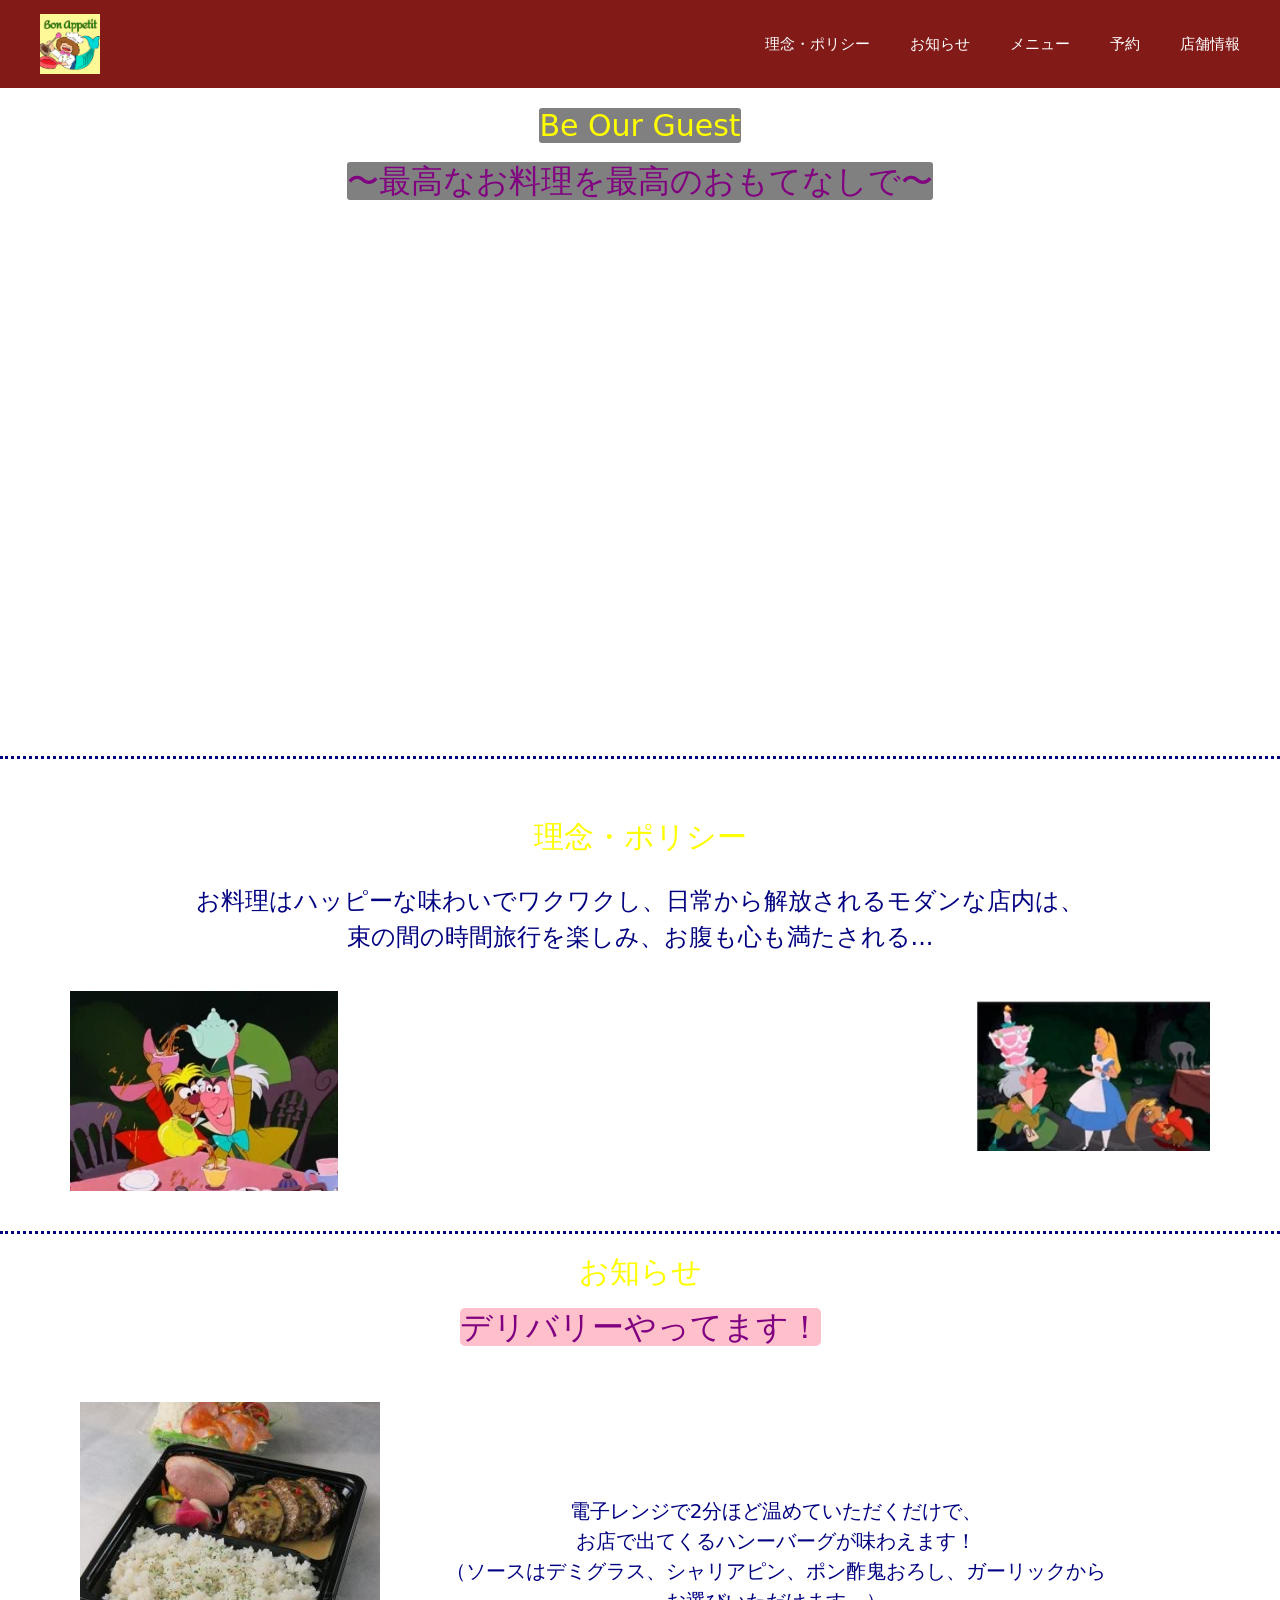
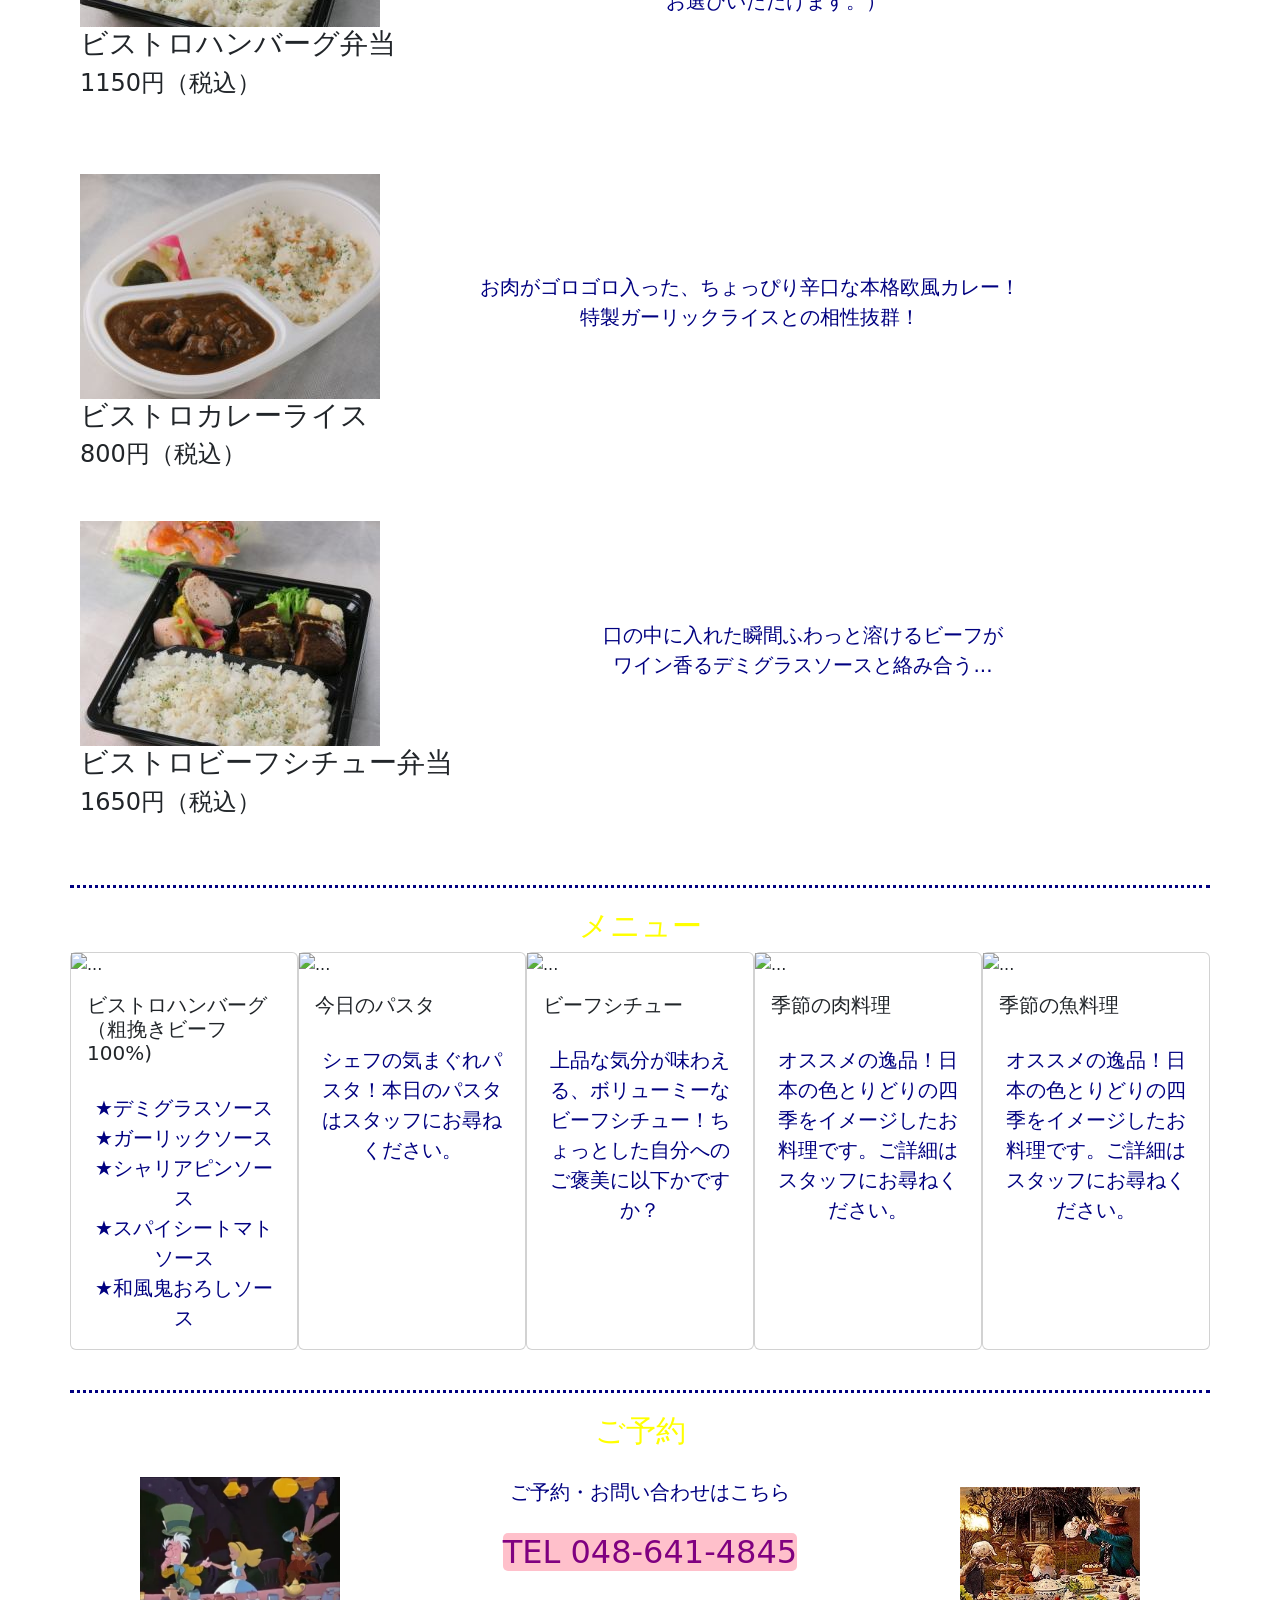
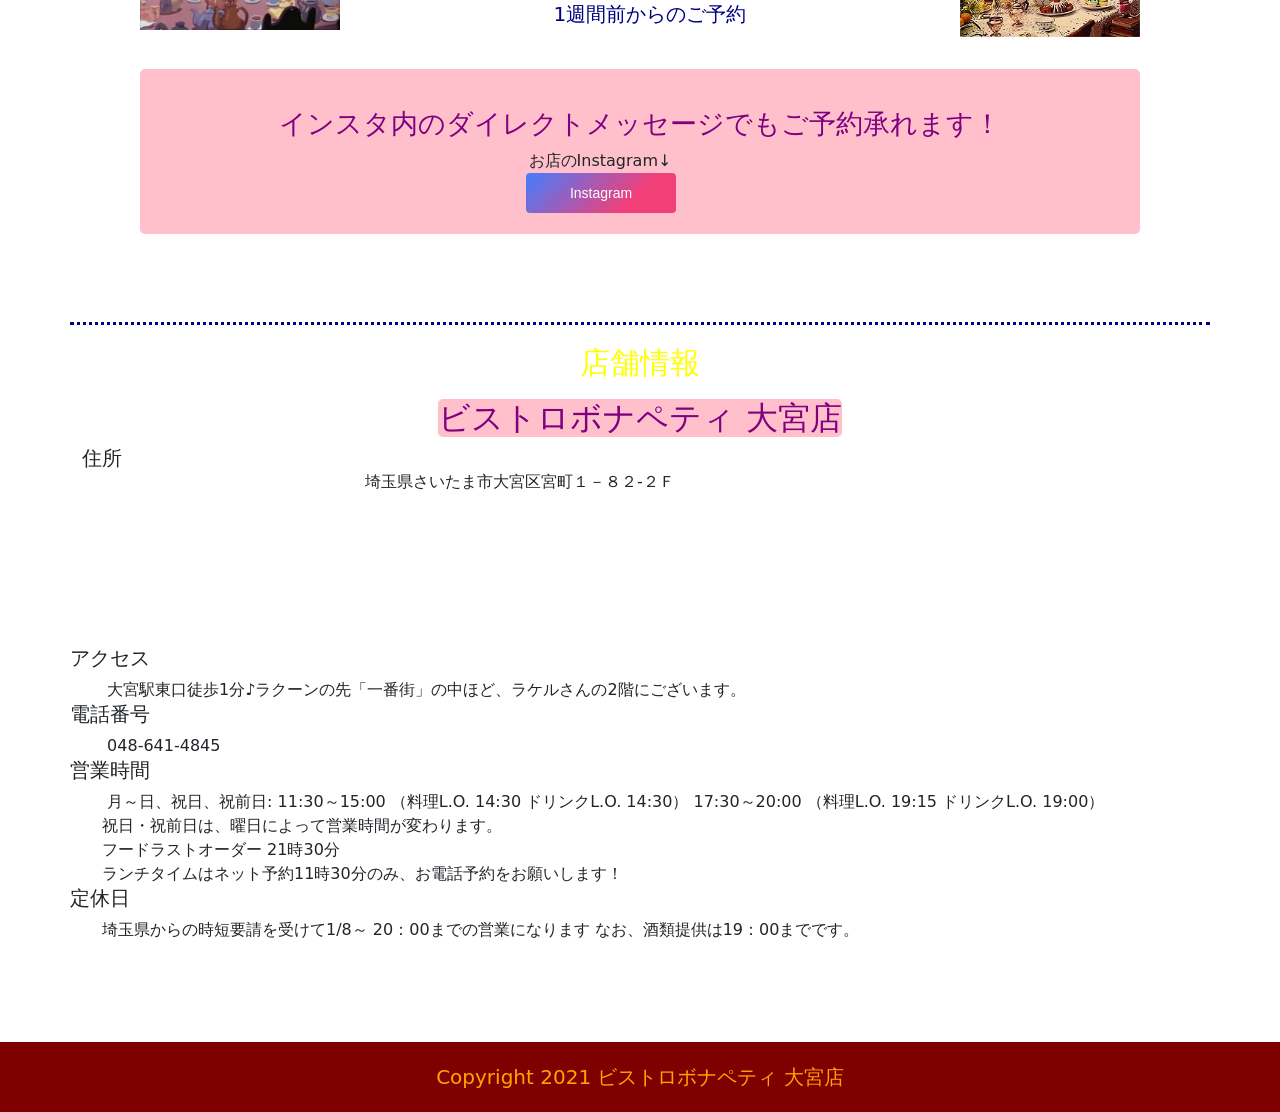
==== index.html @ 4fe83d3b "Add files via upload" ====
<!DOCTYPE html>
<html lang="en">
<head>
    <meta charset="UTF-8">
    <meta http-equiv="X-UA-Compatible" content="IE=edge">
    <meta name="viewport" content="width=device-width, initial-scale=1.0">
    <title>Bistro BonAppetit</title>
    <link rel="icon" href="./img/logo.jpg">
    <link href="https://cdn.jsdelivr.net/npm/bootstrap@5.0.0-beta2/dist/css/bootstrap.min.css" rel="stylesheet" integrity="sha384-BmbxuPwQa2lc/FVzBcNJ7UAyJxM6wuqIj61tLrc4wSX0szH/Ev+nYRRuWlolflfl" crossorigin="anonymous">
    <link rel="stylesheet" href="./css/style.css">
    <link rel="stylesheet" href="./css/reset.css">

</head>


<body>
    <div class="top-page">

        <header>
            <div class="header-left">
                <img src="./img/logo.jpg" alt="logo" class="logo">
            </div>
            <div class="header-right">
                <ul>
                    <li><a href="#policy">理念・ポリシー</a></li>
                    <li><a href="#info">お知らせ</a></li>
                    <li><a href="#menu">メニュー</a></li>
                    <li><a href="#reservation">予約</a></li>
                    <li><a href="#location">店舗情報</a></li>
                </ul>
            </div>
        </header>

        <div class="main-visual">
            <h1><span style="background: rgba(0, 0, 0, 0.498);border-radius: 3px;">Be Our Guest</span></h1>
            <h2><span style="background: rgba(0, 0, 0, 0.498);border-radius: 3px;">〜最高なお料理を最高のおもてなしで〜</span></h2>
        </div>


    </div>
    <br><br><br><br><br><br><br><br><br>
    <p class="top"></p>

    <section id="policy">
        <h1>理念・ポリシー</h1>


        <div class="policy-contents">
            <p><span style="font-size:x-large">お料理はハッピーな味わいでワクワクし、日常から解放されるモダンな店内は、<br>束の間の時間旅行を楽しみ、お腹も心も満たされる...</span> </p>
        </div>

        <div class="alice-container">

            <div class="content-left">
                <img src="./img/200.webp" alt="alice" class="coffeecup">
            </div>
            <div class="container-right">
                <img src="./img/200w.webp" alt="alice" class="alice-cake">
            </div>
        </div>
    </section>
    <p class="bottom"></p>


    <section id="info">

        <h1>お知らせ</h1>
        <h2><span style="background: pink; border-radius: 5px;">デリバリーやってます！</span></h2> <br><br>

        <div class="flex">
            <div class="box">
                <img src="./img/bistrohamburg.jpg" alt="">
                <h3>ビストロハンバーグ弁当</h3>
                <h4>1150円（税込）</h4>
            </div>
            <div class="box">
                <p class="bento-description">電子レンジで2分ほど温めていただくだけで、<br>お店で出てくるハンーバーグが味わえます！<br>（ソースはデミグラス、シャリアピン、ポン酢鬼おろし、ガーリックから<br>お選びいただけます。） </p>
            </div>
        </div>
        <br> <br>
        <div class="flex">
            <div class="box">
                <img src="./img/takeout-curry.jpg" alt="">
                <h3>ビストロカレーライス</h3>
                <h4>800円（税込）</h4>
            </div>
            <div class="box">
                <p class="bento-description1">お肉がゴロゴロ入った、ちょっぴり辛口な本格欧風カレー！<br>特製ガーリックライスとの相性抜群！</p>
            </div>
        </div> <br>

        <div class="flex">


            <div class="box">
                <img src="./img/bistrostew.jpg" alt="">
                <h3>ビストロビーフシチュー弁当</h3>
                <h4>1650円（税込）</h4>
            </div>
            <div class="box">
                <p class="bento-description2">口の中に入れた瞬間ふわっと溶けるビーフが <br>ワイン香るデミグラスソースと絡み合う...</p>
            </div><br><br>

        </div>

    </section>

    <section id="menu">
        <p class="bottom"></p>
        <h1>メニュー</h1>

        <div class="cards">
            <div class="card" style="width: 16rem;">
                <img src="./img/folder/zt2h_w500h500.jpg" alt="...">
                <div class="card-body">
                    <h5 class="card-title">ビストロハンバーグ（粗挽きビーフ100%)</h5>
                    <p class="card-text">★デミグラスソース<br>★ガーリックソース<br>★シャリアピンソース<br>★スパイシートマトソース<br>★和風鬼おろしソース</p>

                </div>
            </div>

            <div class="card" style="width: 16rem;">
                <img src="./img/folder/39xb_w500h500.jpg" alt="...">
                <div class="card-body">
                    <h5 class="card-title">今日のパスタ</h5>
                    <p class="card-text">シェフの気まぐれパスタ！本日のパスタはスタッフにお尋ねください。</p>

                </div>
            </div>

            <div class="card" style="width: 16rem;">
                <img src="./img/folder/j42f_w500h500.jpg" alt="...">
                <div class="card-body">
                    <h5 class="card-title">ビーフシチュー</h5>
                    <p class="card-text">上品な気分が味わえる、ボリューミーなビーフシチュー！ちょっとした自分へのご褒美に以下かですか？</p>

                </div>
            </div>

            <div class="card" style="width: 16rem;">
                <img src="./img/folder/odyx_w500h500.jpg" alt="..." class="chicken">
                <div class="card-body">
                    <h5 class="card-title">季節の肉料理</h5>
                    <p class="card-text">オススメの逸品！日本の色とりどりの四季をイメージしたお料理です。ご詳細はスタッフにお尋ねください。</p>

                </div>
            </div>

            <div class="card" style="width: 16rem;">
                <img src="./img/folder/uykf_w500h500.jpg" alt="...">
                <div class="card-body">
                    <h5 class="card-title">季節の魚料理</h5>
                    <p class="card-text">オススメの逸品！日本の色とりどりの四季をイメージしたお料理です。ご詳細はスタッフにお尋ねください。</p>

                </div>
            </div>
        </div>

    </section>

    <section id="reservation">
        <p class="bottom"></p>
        <h1>ご予約</h1>

        <section class="flex100">
            <div><img src="./img/letsgo.webp" alt="alice" class="coffeecup" width="200px"></div>
            <div>
                <p>ご予約・お問い合わせはこちら</p>
                <h2><span style="background: pink; border-radius: 5px">TEL 048-641-4845</span></h2>



                <p>1週間前からのご予約</p>

            </div>
            <div><img src="./img/feast.webp" alt="alice" class="alice-cake"></div>
        </section>
        <section>
            <br>
            <div class="flex1"> <br>
                <h2><span style="font-size: smaller;">インスタ内のダイレクトメッセージでもご予約承れます！</span></h2>
                <div class="in">お店のInstagram↓</div>
                <ul class="snsbtniti2">
                    <li><a href="https://www.instagram.com/bistro_bonappetit/" target="_blank" class="flowbtn11 insta_btn11"><i class="fab fa-instagram"></i><span>Instagram</span></a></li>
                </ul>
            </div>
        </section>
    </section>

    <section id="location">
        <b><br><br></b>
        <p class="bottom"></p>
        <h1>店舗情報</h1>
        <h2><span style="background: pink;border-radius: 5px;">ビストロボナペティ 大宮店</span></h2>

        <div class="container">
            <h5>住所</h5> <br>
            埼玉県さいたま市大宮区宮町１－８２-２Ｆ

            <iframe src="https://www.google.com/maps/embed?pb=!1m14!1m8!1m3!1d12926.33544774868!2d139.6259485!3d35.9082063!3m2!1i1024!2i768!4f13.1!3m3!1m2!1s0x0%3A0x4420c07f3afd1a8!2z44OT44K544OI44OtIOODnOODiuODmuODhuOCoyDlpKflrq7lupc!5e0!3m2!1sen!2sph!4v1615446592742!5m2!1sen!2sph" width="300px" height="200" style="border:0;" allowfullscreen="" loading="lazy"></iframe>
        </div>





        <h5>アクセス</h5>&ensp;&ensp;&ensp;&ensp; 大宮駅東口徒歩1分♪ラクーンの先「一番街」の中ほど、ラケルさんの2階にございます。
        <h5>電話番号</h5>&ensp;&ensp;&ensp;&ensp; 048-641-4845
        <h5>営業時間</h5>&ensp;&ensp;&ensp;&ensp; 月～日、祝日、祝前日: 11:30～15:00 （料理L.O. 14:30 ドリンクL.O. 14:30） 17:30～20:00 （料理L.O. 19:15 ドリンクL.O. 19:00）
        <br>&ensp;&ensp;&ensp;&ensp;祝日・祝前日は、曜日によって営業時間が変わります。
        <br>&ensp;&ensp;&ensp;&ensp;フードラストオーダー 21時30分
        <br>&ensp;&ensp;&ensp;&ensp;ランチタイムはネット予約11時30分のみ、お電話予約をお願いします！
        <h5>定休日</h5> &ensp;&ensp;&ensp;&ensp;埼玉県からの時短要請を受けて1/8～ 20：00までの営業になります なお、酒類提供は19：00までです。

    </section>

    <footer>
        Copyright 2021 ビストロボナペティ 大宮店
    </footer>











    <script src="https://cdn.jsdelivr.net/npm/bootstrap@5.0.0-beta2/dist/js/bootstrap.bundle.min.js" integrity="sha384-b5kHyXgcpbZJO/tY9Ul7kGkf1S0CWuKcCD38l8YkeH8z8QjE0GmW1gYU5S9FOnJ0" crossorigin="anonymous"></script>
</body>
</html>
---- css/style.css ----
* {
    padding: 0;
    margin: 0;
}

.top-page {
    height: 60vh;
    width: 100vw;
}

header {
    height: vh;
    display: flex;
    align-items: center;
    justify-content: space-between;
    padding: 14px 40px;
    background-color: rgb(130, 26, 23);
}


@media (max-width: 576px) {
    .main-visual {
        background-size: contain;
        background: no-repeat center center;
        background-image: url(../img/hamburg.jpg);
        height: 450px;
        display: flex;
        justify-content: center;
        align-items: center;
        flex-direction: column;
        margin-top: 50px;
    }

    .main-visual h1 {
        font-size: 26px;
        color: white;
        padding-top: 300px;
        font-family: 'Flavors', cursive;
    }

    body {
        background-color: rgba(66, 202, 157, 0.491);
    }

    .main-visual h2 {
        font-size: 13px;
        color: white;
        width: 80%;
        margin-top: 50px;
        text-align: center;
        padding-bottom: 300px;
    }
}

.logo {
    height: 60px;
}

li {
    font-size: 15px;
    float: left;
    margin-left: 40px;
    color: white;
    list-style: none;
}

a {
    text-decoration: none;
    color: white;
}

@keyframes slideshow {
    0% {
        background-image: url(../img/hamburg.jpg);
        width: 100vw;
    }
    25% {
        background-image: url(../img/course-menu.jpg);
        width: 100vw;
    }
    50% {
        background-image: url(../img/cake.jpg);
        width: 100vw;
    }
    100% {
        background-image: url(../img/board.jpg);
        width: 100vw;
    }



}


.main-visual {
    animation-name: slideshow;
    animation-duration: 20s;
    animation-timing-function: ease;
    animation-iteration-count: infinite;
    animation-direction:normal ;
    animation-delay: 2s;




}


/* .main-visual {
    background-size: contain;
    background: no-repeat center center;
    background-image: url(../img/hamburg.jpg);
    height: 450px;
    display: flex;
    justify-content: center;
    align-items: center;
    flex-direction: column;
    margin-top: 50px;
}

.main-visual h1 {
    font-size: 120px;
    color: white;
    padding-top: 300px;
    font-family: 'Flavors', cursive;
}

body {
    background-color: rgba(66, 202, 157, 0.491);
}

.main-visual h2 {
    font-size: 26px;
    color: white;
    width: 80%;
    margin-top: 50px;
    text-align: center;
    padding-bottom: 300px;
} */

section {
    padding: 0 70px;
}

.about-contents {
    display: flex;
    justify-content: space-around;
    align-items: center;
}

.alice-container {
    display: flex;
    justify-content: space-between;
    flex-wrap: wrap;
}

.coffeecup {
    padding-top: 20px;
}

.alice-cake {
    padding-top: 30px;
    height: 180px;
}

h1 {
    font-size: 30px;
    color: yellow;
    text-align: center;
    margin-top: 20px;
}

p {
    text-align: center;
    color: navy;
    font-size: 20px;
    padding-top: 20px;
}

.flex {
    display: flex;
    align-items: center;
    padding-left: 10px;
    padding-bottom: 20px;
}

.bento-description {
    text-align: center;
    padding-left: 50px;
}

.bento-description1 {
    text-align: center;
    padding-left: 100px;
    padding-bottom: 50px;
}

.bento-description2 {
    text-align: center;
    padding-left: 150px;
    padding-bottom: 50px;
}

h2 {
    text-align: center;
    padding-top: 10px;
    color: purple;
}

p.bottom {
    padding-top: 40px;
    border-bottom: dotted;
}
p.top {
    padding-top: 40px;
    border-top: dotted;
}

.cards {
    display: flex;
}

a {
    text-decoration: none;
    color: white;
}

.flex1 {
    display: flex;
    align-items: center;
    justify-content: center;
    flex-direction: column;
    background-color: pink;
    border-radius: 5px;



}

.in {
    padding-right: 80px;
}

.flowbtn11 {
    font-family: 'Verdana', sans-serif;
    border-radius: 4px;
    display: flex;
    align-items: center;
    justify-content: center;
    width: 150px;
    height: 40px;
    font-size: 100px;
    color: #fff!important;
    text-decoration: none;
    margin-bottom: 5px;
}

.insta_btn11 .fa-instagram {
    position: relative;
    z-index: 1;
}

.insta_btn11 {
    background: -webkit-linear-gradient(135deg, #427eff 0%, #f13f79 70%) no-repeat;
    background: linear-gradient(135deg, #427eff 0%, #f13f79 70%) no-repeat;
    overflow: hidden;
}



.flowbtn11 span {
    font-size: 14px;
    position:center;
    left: 30px;
    bottom: 40px;
    transition: .7s;

}

.flowbtn11:hover span {
    -webkit-transform: rotateX(360deg);
    -ms-transform: rotateX(360deg);
    transform: rotateX(360deg);
    text-decoration: none;
}



.snsbtniti2 {
    display: flex;
    flex-flow: row wrap;
    align-items: center;
    justify-content: center;
    padding-right: 150px;
}

.container {
    display: flex;
    justify-content: space-between;
}

.container h5 {
    padding-right: 20px;
}

footer {
    background-color: maroon;
    color: orange;
    text-align: center;
    padding: 20px 0;
    margin-top: 100px;
    font-size: 20px;
}

.flex100 {
    display: flex;
    justify-content: space-between;



}
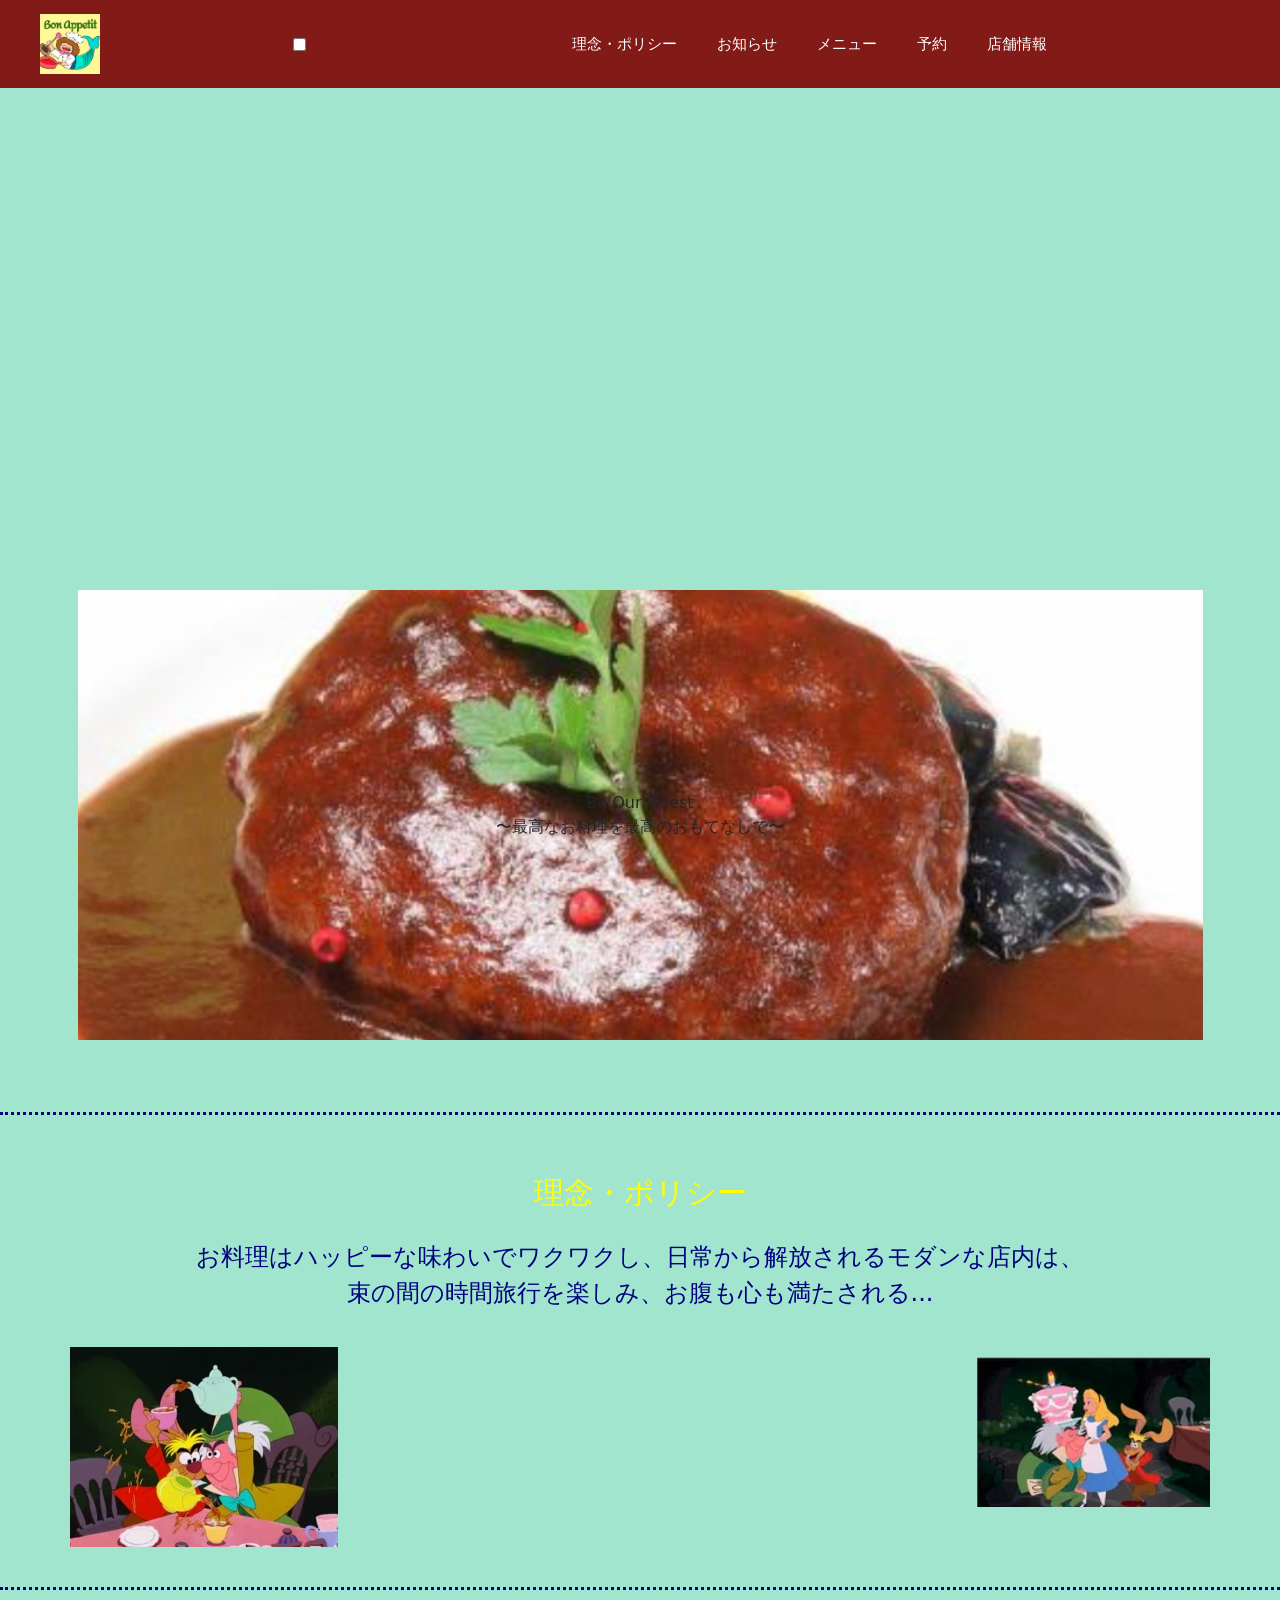
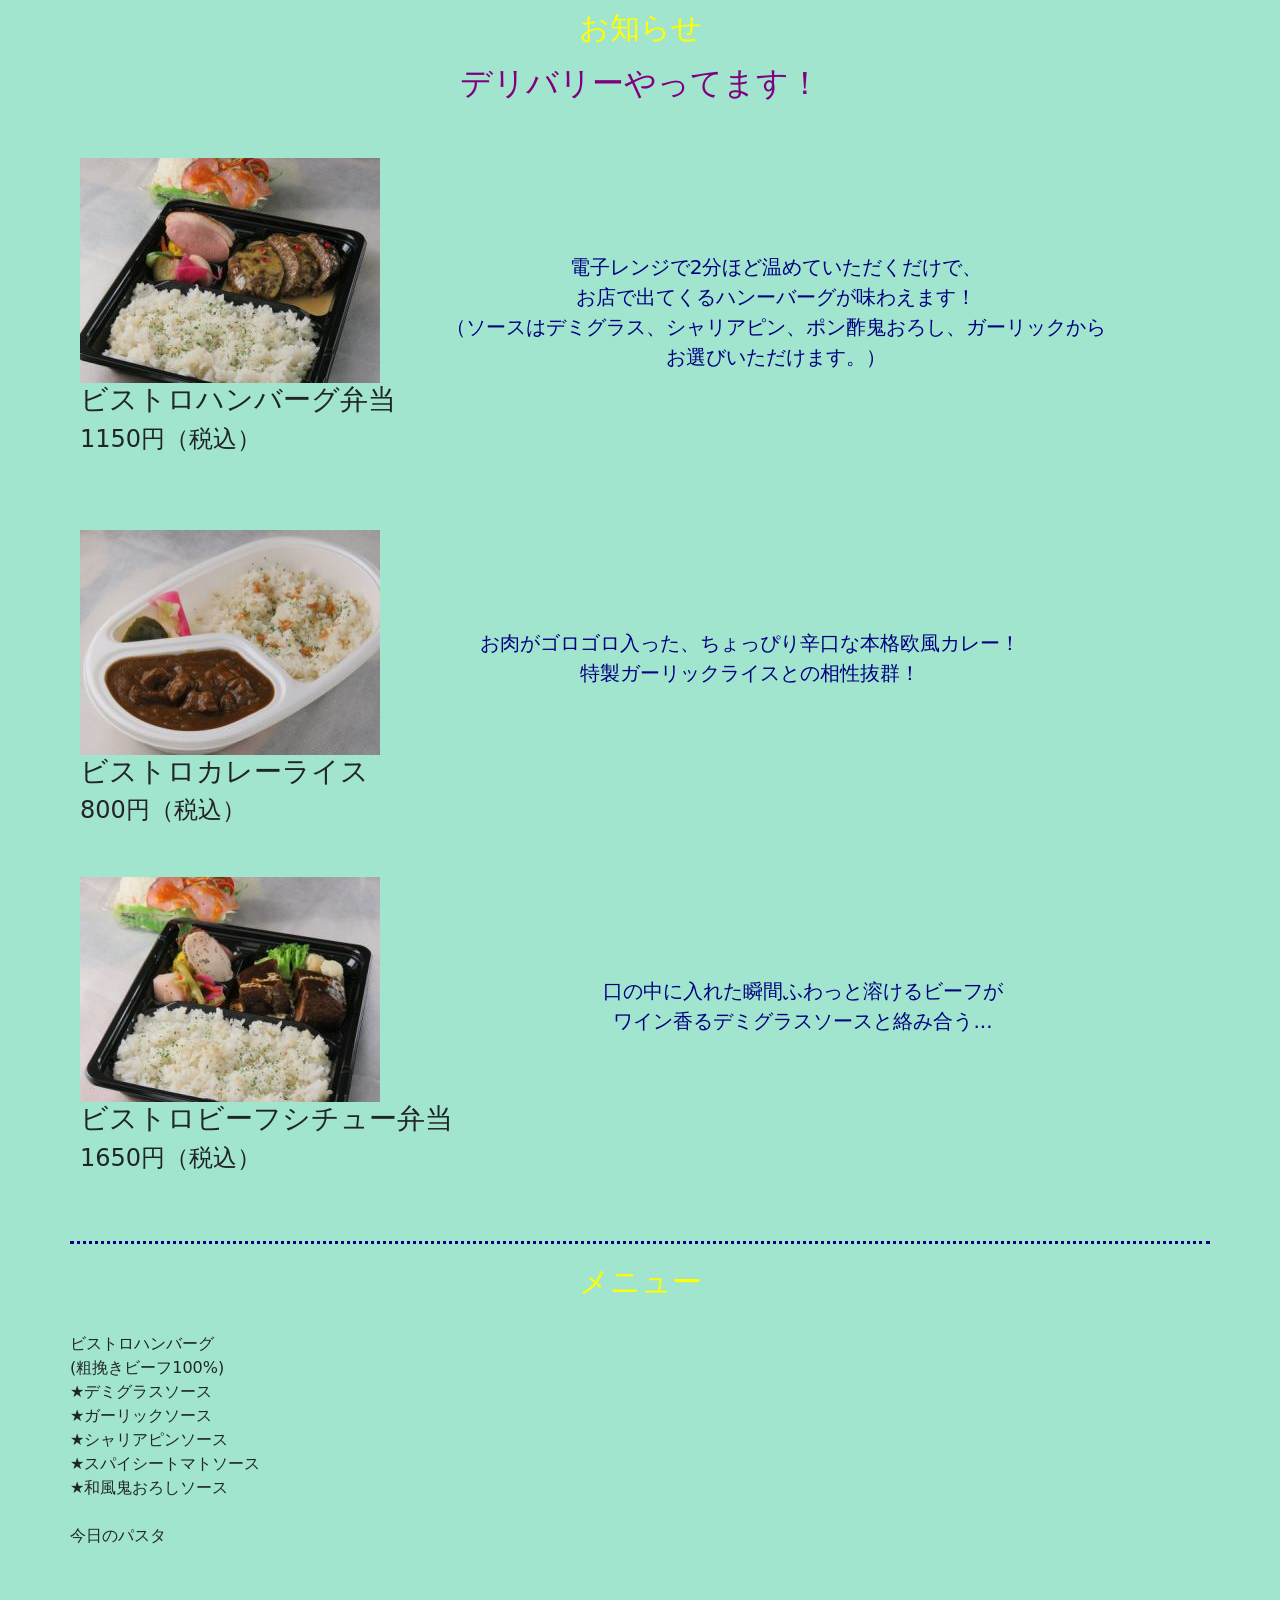
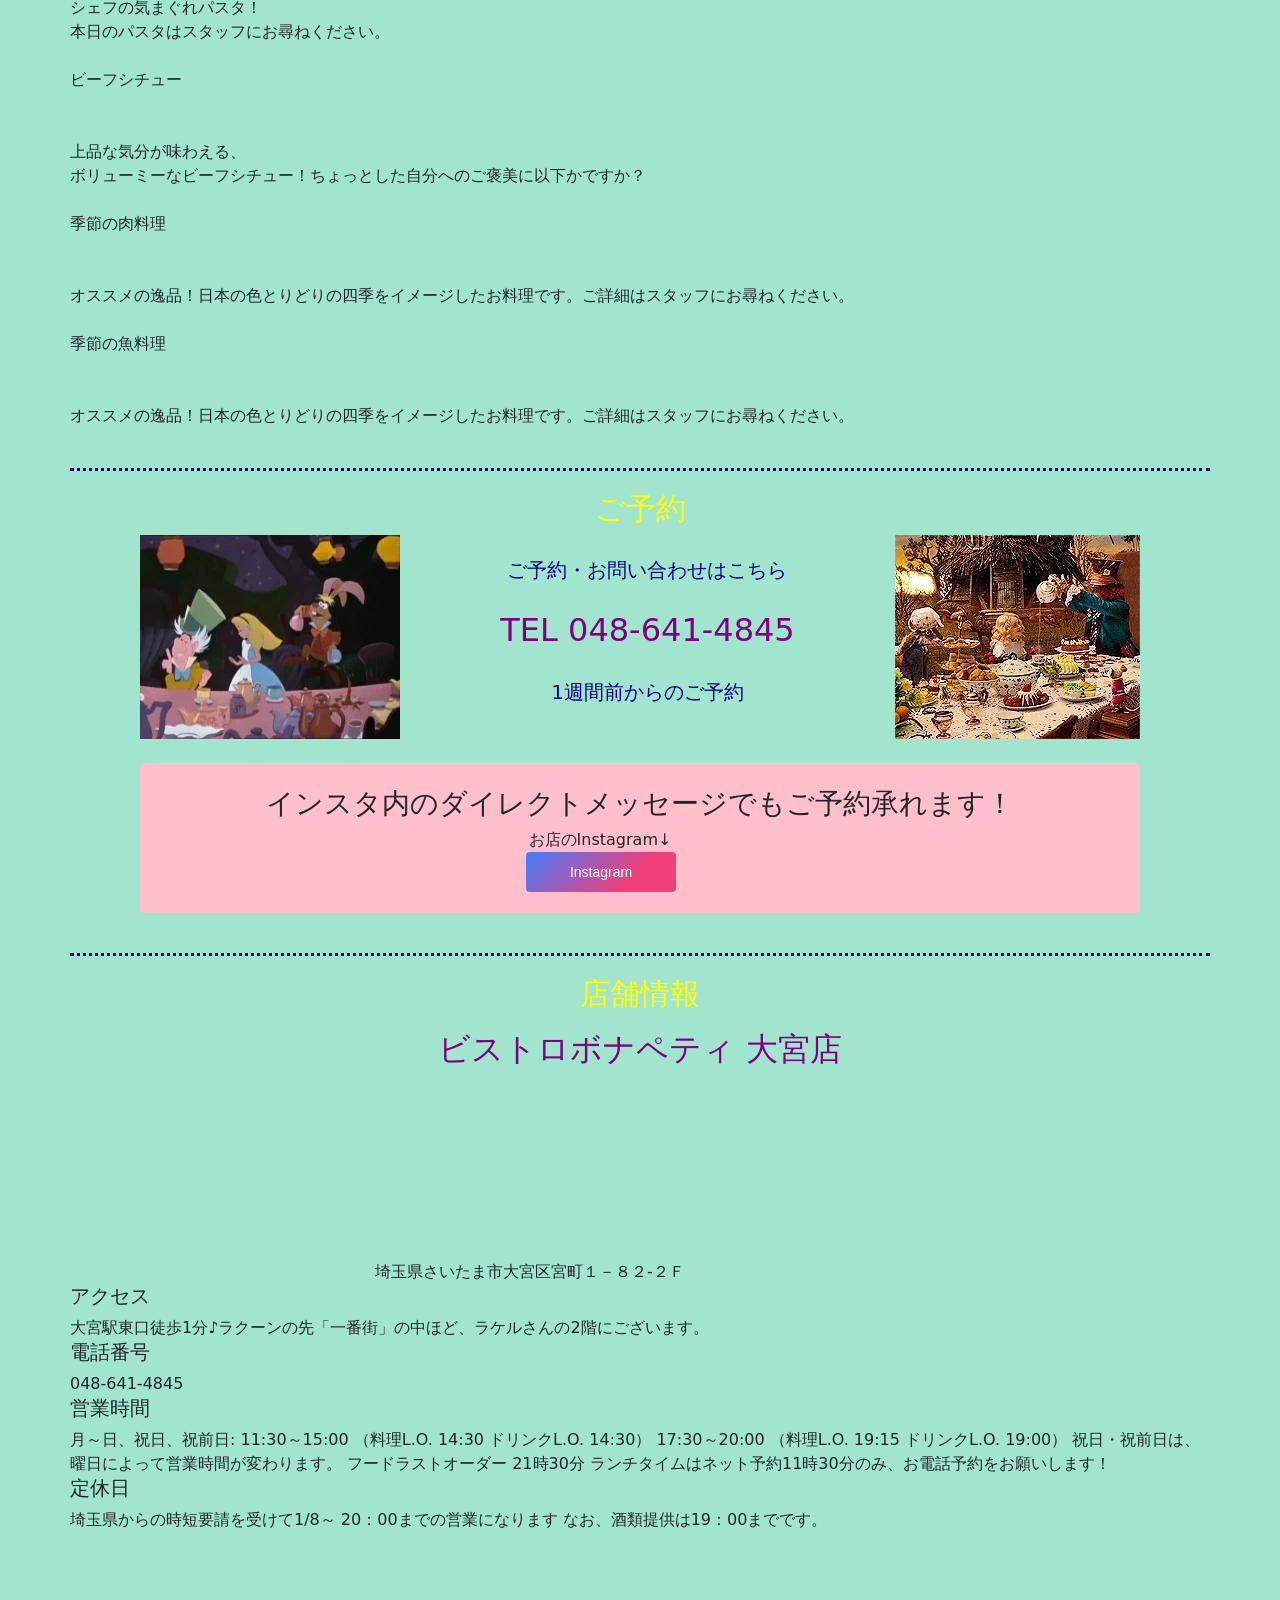
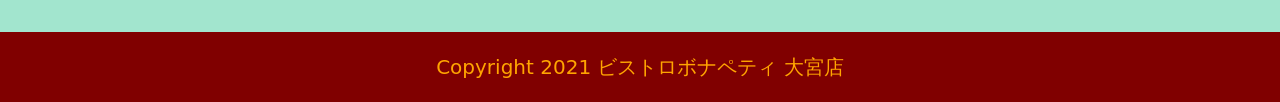
==== commit 88de693a: "Add files via upload" ====
--- a/index.html
+++ b/index.html
@@ -1,233 +1,251 @@
 <!DOCTYPE html>
 <html lang="en">
-<head>
-    <meta charset="UTF-8">
-    <meta http-equiv="X-UA-Compatible" content="IE=edge">
-    <meta name="viewport" content="width=device-width, initial-scale=1.0">
+  <head>
+    <meta charset="UTF-8" />
+    <meta http-equiv="X-UA-Compatible" content="IE=edge" />
+    <meta name="viewport" content="width=device-width, initial-scale=1.0" />
     <title>Bistro BonAppetit</title>
-    <link rel="icon" href="./img/logo.jpg">
-    <link href="https://cdn.jsdelivr.net/npm/bootstrap@5.0.0-beta2/dist/css/bootstrap.min.css" rel="stylesheet" integrity="sha384-BmbxuPwQa2lc/FVzBcNJ7UAyJxM6wuqIj61tLrc4wSX0szH/Ev+nYRRuWlolflfl" crossorigin="anonymous">
-    <link rel="stylesheet" href="./css/style.css">
-    <link rel="stylesheet" href="./css/reset.css">
-
-</head>
-
-
-<body>
+    <link rel="icon" href="./img/logo.jpg" />
+    <link
+      href="https://cdn.jsdelivr.net/npm/bootstrap@5.0.0-beta2/dist/css/bootstrap.min.css"
+      rel="stylesheet"
+      integrity="sha384-BmbxuPwQa2lc/FVzBcNJ7UAyJxM6wuqIj61tLrc4wSX0szH/Ev+nYRRuWlolflfl"
+      crossorigin="anonymous"
+    />
+    <link rel="stylesheet" href="./css/style.css" />
+  </head>
+
+  <body>
     <div class="top-page">
-
-        <header>
-            <div class="header-left">
-                <img src="./img/logo.jpg" alt="logo" class="logo">
-            </div>
-            <div class="header-right">
-                <ul>
-                    <li><a href="#policy">理念・ポリシー</a></li>
-                    <li><a href="#info">お知らせ</a></li>
-                    <li><a href="#menu">メニュー</a></li>
-                    <li><a href="#reservation">予約</a></li>
-                    <li><a href="#location">店舗情報</a></li>
-                </ul>
-            </div>
-        </header>
-
-        <div class="main-visual">
-            <h1><span style="background: rgba(0, 0, 0, 0.498);border-radius: 3px;">Be Our Guest</span></h1>
-            <h2><span style="background: rgba(0, 0, 0, 0.498);border-radius: 3px;">〜最高なお料理を最高のおもてなしで〜</span></h2>
-        </div>
-
-
+      <header>
+        <img src="img/logo.jpg" alt="" class="logo">
+        <input type="checkbox" id = "nav-toggle" class="nav-toggle" />
+        <nav>
+            <ul>
+                <li class="nav1"><a href="#policy">理念・ポリシー</a></li>
+                <li><a href="#info">お知らせ</a></li>
+                <li><a href="#menu">メニュー</a></li>
+                <li><a href="#reservation">予約</a></li>
+                <li><a href="#location">店舗情報</a></li>
+            </ul>
+
+        </nav>
+        <label for="nav-toggle" class="nav-toggle-label">
+            <span></span>
+        </label>
+
+    </header>
     </div>
-    <br><br><br><br><br><br><br><br><br>
+    <div class="main-visual">
+      <div class="main-visual-h1">Be Our Guest</div>
+      <div class="main-visual-h2">〜最高なお料理を最高のおもてなしで〜</div>
+    </div>
+
+    <br /><br /><br />
     <p class="top"></p>
 
     <section id="policy">
-        <h1>理念・ポリシー</h1>
-
-
-        <div class="policy-contents">
-            <p><span style="font-size:x-large">お料理はハッピーな味わいでワクワクし、日常から解放されるモダンな店内は、<br>束の間の時間旅行を楽しみ、お腹も心も満たされる...</span> </p>
-        </div>
-
-        <div class="alice-container">
-
-            <div class="content-left">
-                <img src="./img/200.webp" alt="alice" class="coffeecup">
-            </div>
-            <div class="container-right">
-                <img src="./img/200w.webp" alt="alice" class="alice-cake">
-            </div>
-        </div>
-    </section>
+      <h1 class="policy-h1">理念・ポリシー</h1>
+
+      <div class="policy-contents">
+        <p>
+          <span style="font-size: x-large"
+            >お料理はハッピーな味わいでワクワクし、日常から解放されるモダンな店内は、<br />束の間の時間旅行を楽しみ、お腹も心も満たされる...</span
+          >
+        </p>
+      </div>
+
+      <div class="alice-container">
+        <div class="content-left">
+          <img src="./img/200.webp" alt="alice" class="coffeecup" />
+        </div>
+        <div class="container-right">
+          <img src="./img/200w.webp" alt="alice" class="alice-cake" />
+        </div>
+      </div>
+    </section>
+
     <p class="bottom"></p>
 
-
     <section id="info">
-
-        <h1>お知らせ</h1>
-        <h2><span style="background: pink; border-radius: 5px;">デリバリーやってます！</span></h2> <br><br>
-
-        <div class="flex">
-            <div class="box">
-                <img src="./img/bistrohamburg.jpg" alt="">
-                <h3>ビストロハンバーグ弁当</h3>
-                <h4>1150円（税込）</h4>
-            </div>
-            <div class="box">
-                <p class="bento-description">電子レンジで2分ほど温めていただくだけで、<br>お店で出てくるハンーバーグが味わえます！<br>（ソースはデミグラス、シャリアピン、ポン酢鬼おろし、ガーリックから<br>お選びいただけます。） </p>
-            </div>
-        </div>
-        <br> <br>
-        <div class="flex">
-            <div class="box">
-                <img src="./img/takeout-curry.jpg" alt="">
-                <h3>ビストロカレーライス</h3>
-                <h4>800円（税込）</h4>
-            </div>
-            <div class="box">
-                <p class="bento-description1">お肉がゴロゴロ入った、ちょっぴり辛口な本格欧風カレー！<br>特製ガーリックライスとの相性抜群！</p>
-            </div>
-        </div> <br>
-
-        <div class="flex">
-
-
-            <div class="box">
-                <img src="./img/bistrostew.jpg" alt="">
-                <h3>ビストロビーフシチュー弁当</h3>
-                <h4>1650円（税込）</h4>
-            </div>
-            <div class="box">
-                <p class="bento-description2">口の中に入れた瞬間ふわっと溶けるビーフが <br>ワイン香るデミグラスソースと絡み合う...</p>
-            </div><br><br>
-
-        </div>
-
+      <h1 class="info-h1">お知らせ</h1>
+      <h2 class="info-h2">デリバリーやってます！</h2>
+      <br /><br />
+      <div class="flex">
+        <div class="box">
+          <img src="./img/bistrohamburg.jpg" alt="" />
+          <h3 class="info-h3">ビストロハンバーグ弁当</h3>
+          <h4 class="info-h4">1150円（税込）</h4>
+        </div>
+        <div class="box">
+          <p class="bento-description">
+            電子レンジで2分ほど温めていただくだけで、<br />お店で出てくるハンーバーグが味わえます！<br />（ソースはデミグラス、シャリアピン、ポン酢鬼おろし、ガーリックから<br />お選びいただけます。）
+          </p>
+        </div>
+      </div>
+      <br />
+      <br />
+      <div class="flex">
+        <div class="box">
+          <img src="./img/takeout-curry.jpg" alt="" />
+          <h3 class="info-h3">ビストロカレーライス</h3>
+          <h4 class="info-h4">800円（税込）</h4>
+        </div>
+        <div class="box">
+          <p class="bento-description1">
+            お肉がゴロゴロ入った、ちょっぴり辛口な本格欧風カレー！<br />特製ガーリックライスとの相性抜群！
+          </p>
+        </div>
+      </div>
+      <br />
+
+      <div class="flex">
+        <div class="box">
+          <img src="./img/bistrostew.jpg" alt="" />
+          <h3 class="info-h3">ビストロビーフシチュー弁当</h3>
+          <h4 class="info-h4">1650円（税込）</h4>
+        </div>
+        <div class="box">
+          <p class="bento-description2">
+            口の中に入れた瞬間ふわっと溶けるビーフが
+            <br />ワイン香るデミグラスソースと絡み合う...
+          </p>
+        </div>
+        <br /><br />
+      </div>
     </section>
 
     <section id="menu">
-        <p class="bottom"></p>
-        <h1>メニュー</h1>
-
-        <div class="cards">
-            <div class="card" style="width: 16rem;">
-                <img src="./img/folder/zt2h_w500h500.jpg" alt="...">
-                <div class="card-body">
-                    <h5 class="card-title">ビストロハンバーグ（粗挽きビーフ100%)</h5>
-                    <p class="card-text">★デミグラスソース<br>★ガーリックソース<br>★シャリアピンソース<br>★スパイシートマトソース<br>★和風鬼おろしソース</p>
-
-                </div>
-            </div>
-
-            <div class="card" style="width: 16rem;">
-                <img src="./img/folder/39xb_w500h500.jpg" alt="...">
-                <div class="card-body">
-                    <h5 class="card-title">今日のパスタ</h5>
-                    <p class="card-text">シェフの気まぐれパスタ！本日のパスタはスタッフにお尋ねください。</p>
-
-                </div>
-            </div>
-
-            <div class="card" style="width: 16rem;">
-                <img src="./img/folder/j42f_w500h500.jpg" alt="...">
-                <div class="card-body">
-                    <h5 class="card-title">ビーフシチュー</h5>
-                    <p class="card-text">上品な気分が味わえる、ボリューミーなビーフシチュー！ちょっとした自分へのご褒美に以下かですか？</p>
-
-                </div>
-            </div>
-
-            <div class="card" style="width: 16rem;">
-                <img src="./img/folder/odyx_w500h500.jpg" alt="..." class="chicken">
-                <div class="card-body">
-                    <h5 class="card-title">季節の肉料理</h5>
-                    <p class="card-text">オススメの逸品！日本の色とりどりの四季をイメージしたお料理です。ご詳細はスタッフにお尋ねください。</p>
-
-                </div>
-            </div>
-
-            <div class="card" style="width: 16rem;">
-                <img src="./img/folder/uykf_w500h500.jpg" alt="...">
-                <div class="card-body">
-                    <h5 class="card-title">季節の魚料理</h5>
-                    <p class="card-text">オススメの逸品！日本の色とりどりの四季をイメージしたお料理です。ご詳細はスタッフにお尋ねください。</p>
-
-                </div>
-            </div>
-        </div>
-
+      <p class="bottom"></p>
+      <h1 class="menu-h1">メニュー</h1>
+
+      <div class="parent">
+        <div class="child c1">
+          <img src="./img/folder/zt2h_w500h500.jpg" alt="" />
+          <div class="food-header f1">
+            ビストロハンバーグ<br /><span>(粗挽きビーフ100%)</span>
+          </div>
+          <div class="food-description">
+            ★デミグラスソース <br />★ガーリックソース <br />★シャリアピンソース
+            <br />★スパイシートマトソース<br />★和風鬼おろしソース
+          </div>
+        </div>
+        <div class="child c2">
+          <img src="./img/folder/39xb_w500h500.jpg" alt="" />
+          <div class="food-header">今日のパスタ</div>
+          <div class="food-description">
+            <br /><br />シェフの気まぐれパスタ！<br />本日のパスタはスタッフにお尋ねください。
+          </div>
+        </div>
+        <div class="child c3">
+          <img src="./img/folder/j42f_w500h500.jpg" alt="" />
+          <div class="food-header">ビーフシチュー</div>
+          <div class="food-description">
+            <br /><br />上品な気分が味わえる、<br />ボリューミーなビーフシチュー！ちょっとした自分へのご褒美に以下かですか？
+          </div>
+        </div>
+        <div class="child c4">
+          <img src="./img/folder/odyx_w500h500.jpg" alt="" />
+          <div class="food-header">季節の肉料理</div>
+          <div class="food-description">
+            <br /><br />オススメの逸品！日本の色とりどりの四季をイメージしたお料理です。ご詳細はスタッフにお尋ねください。
+          </div>
+        </div>
+        <div class="child c5">
+          <img src="./img/folder/uykf_w500h500.jpg" alt="" />
+          <div class="food-header">季節の魚料理</div>
+          <div class="food-description">
+            <br /><br />オススメの逸品！日本の色とりどりの四季をイメージしたお料理です。ご詳細はスタッフにお尋ねください。
+          </div>
+        </div>
+      </div>
     </section>
 
     <section id="reservation">
-        <p class="bottom"></p>
-        <h1>ご予約</h1>
-
-        <section class="flex100">
-            <div><img src="./img/letsgo.webp" alt="alice" class="coffeecup" width="200px"></div>
-            <div>
-                <p>ご予約・お問い合わせはこちら</p>
-                <h2><span style="background: pink; border-radius: 5px">TEL 048-641-4845</span></h2>
-
-
-
-                <p>1週間前からのご予約</p>
-
-            </div>
-            <div><img src="./img/feast.webp" alt="alice" class="alice-cake"></div>
-        </section>
-        <section>
-            <br>
-            <div class="flex1"> <br>
-                <h2><span style="font-size: smaller;">インスタ内のダイレクトメッセージでもご予約承れます！</span></h2>
-                <div class="in">お店のInstagram↓</div>
-                <ul class="snsbtniti2">
-                    <li><a href="https://www.instagram.com/bistro_bonappetit/" target="_blank" class="flowbtn11 insta_btn11"><i class="fab fa-instagram"></i><span>Instagram</span></a></li>
-                </ul>
-            </div>
-        </section>
+      <p class="bottom"></p>
+      <h1 class="reservation-h1">ご予約</h1>
+
+      <section class="flex100">
+        <img src="./img/letsgo.webp" class="letsgo" />
+
+        <div>
+          <p class="reservation-p">ご予約・お問い合わせはこちら</p>
+          <h2 class="reservation-h2">TEL 048-641-4845</h2>
+
+          <p class="reservation-p">1週間前からのご予約</p>
+        </div>
+
+        <img src="./img/feast.webp" alt="alice" class="willywonka" />
+      </section>
+      <section>
+        <br />
+        <div class="flex1">
+          <br />
+          <h3 class="reservation-h3">
+            インスタ内のダイレクトメッセージでもご予約承れます！
+          </h3>
+          <div class="in">お店のInstagram↓</div>
+          <ul class="snsbtniti2">
+            <li>
+              <a
+                href="https://www.instagram.com/bistro_bonappetit/"
+                target="_blank"
+                class="flowbtn11 insta_btn11"
+                ><i class="fab fa-instagram"></i><span>Instagram</span></a
+              >
+            </li>
+          </ul>
+        </div>
+      </section>
     </section>
 
     <section id="location">
-        <b><br><br></b>
-        <p class="bottom"></p>
-        <h1>店舗情報</h1>
-        <h2><span style="background: pink;border-radius: 5px;">ビストロボナペティ 大宮店</span></h2>
-
-        <div class="container">
-            <h5>住所</h5> <br>
-            埼玉県さいたま市大宮区宮町１－８２-２Ｆ
-
-            <iframe src="https://www.google.com/maps/embed?pb=!1m14!1m8!1m3!1d12926.33544774868!2d139.6259485!3d35.9082063!3m2!1i1024!2i768!4f13.1!3m3!1m2!1s0x0%3A0x4420c07f3afd1a8!2z44OT44K544OI44OtIOODnOODiuODmuODhuOCoyDlpKflrq7lupc!5e0!3m2!1sen!2sph!4v1615446592742!5m2!1sen!2sph" width="300px" height="200" style="border:0;" allowfullscreen="" loading="lazy"></iframe>
-        </div>
-
-
-
-
-
-        <h5>アクセス</h5>&ensp;&ensp;&ensp;&ensp; 大宮駅東口徒歩1分♪ラクーンの先「一番街」の中ほど、ラケルさんの2階にございます。
-        <h5>電話番号</h5>&ensp;&ensp;&ensp;&ensp; 048-641-4845
-        <h5>営業時間</h5>&ensp;&ensp;&ensp;&ensp; 月～日、祝日、祝前日: 11:30～15:00 （料理L.O. 14:30 ドリンクL.O. 14:30） 17:30～20:00 （料理L.O. 19:15 ドリンクL.O. 19:00）
-        <br>&ensp;&ensp;&ensp;&ensp;祝日・祝前日は、曜日によって営業時間が変わります。
-        <br>&ensp;&ensp;&ensp;&ensp;フードラストオーダー 21時30分
-        <br>&ensp;&ensp;&ensp;&ensp;ランチタイムはネット予約11時30分のみ、お電話予約をお願いします！
-        <h5>定休日</h5> &ensp;&ensp;&ensp;&ensp;埼玉県からの時短要請を受けて1/8～ 20：00までの営業になります なお、酒類提供は19：00までです。
-
-    </section>
-
-    <footer>
-        Copyright 2021 ビストロボナペティ 大宮店
-    </footer>
-
-
-
-
-
-
-
-
-
-
-
-    <script src="https://cdn.jsdelivr.net/npm/bootstrap@5.0.0-beta2/dist/js/bootstrap.bundle.min.js" integrity="sha384-b5kHyXgcpbZJO/tY9Ul7kGkf1S0CWuKcCD38l8YkeH8z8QjE0GmW1gYU5S9FOnJ0" crossorigin="anonymous"></script>
-</body>
-</html>+      <p class="bottom"></p>
+      <h1 class="location-h1">店舗情報</h1>
+      <h2 class="location-h2">ビストロボナペティ 大宮店</h2>
+
+      <div class="map-parent">
+        <div class="map">
+          <iframe
+            src="https://www.google.com/maps/embed?pb=!1m14!1m8!1m3!1d12926.33544774868!2d139.6259485!3d35.9082063!3m2!1i1024!2i768!4f13.1!3m3!1m2!1s0x0%3A0x4420c07f3afd1a8!2z44OT44K544OI44OtIOODnOODiuODmuODhuOCoyDlpKflrq7lupc!5e0!3m2!1sen!2sph!4v1615446592742!5m2!1sen!2sph"
+            width="300px"
+            height="200"
+            style="border: 0"
+            allowfullscreen=""
+            loading="lazy"
+          ></iframe>
+          埼玉県さいたま市大宮区宮町１－８２-２Ｆ
+        </div>
+        <div class="map-description">
+          <h5>アクセス</h5>
+          <div class="map-p">
+            大宮駅東口徒歩1分♪ラクーンの先「一番街」の中ほど、ラケルさんの2階にございます。
+          </div>
+          <h5>電話番号</h5>
+          <div class="map-p">048-641-4845</div>
+          <h5>営業時間</h5>
+          <div class="map-p">
+            月～日、祝日、祝前日: 11:30～15:00 （料理L.O. 14:30 ドリンクL.O.
+            14:30） 17:30～20:00 （料理L.O. 19:15 ドリンクL.O. 19:00）
+            祝日・祝前日は、曜日によって営業時間が変わります。
+            フードラストオーダー 21時30分
+            ランチタイムはネット予約11時30分のみ、お電話予約をお願いします！
+          </div>
+          <h5>定休日</h5>
+          <div class="map-p">
+            埼玉県からの時短要請を受けて1/8～ 20：00までの営業になります
+            なお、酒類提供は19：00までです。
+          </div>
+        </div>
+      </div>
+    </section>
+
+    <footer>Copyright 2021 ビストロボナペティ 大宮店</footer>
+
+    <script
+      src="https://cdn.jsdelivr.net/npm/bootstrap@5.0.0-beta2/dist/js/bootstrap.bundle.min.js"
+      integrity="sha384-b5kHyXgcpbZJO/tY9Ul7kGkf1S0CWuKcCD38l8YkeH8z8QjE0GmW1gYU5S9FOnJ0"
+      crossorigin="anonymous"
+    ></script>
+  </body>
+</html>
--- a/css/style.css
+++ b/css/style.css
@@ -18,7 +18,7 @@
 }
 
 
-@media (max-width: 576px) {
+
     .main-visual {
         background-size: contain;
         background: no-repeat center center;
@@ -50,7 +50,7 @@
         text-align: center;
         padding-bottom: 300px;
     }
-}
+
 
 .logo {
     height: 60px;
@@ -318,4 +318,4 @@
 
 
 
-}+}
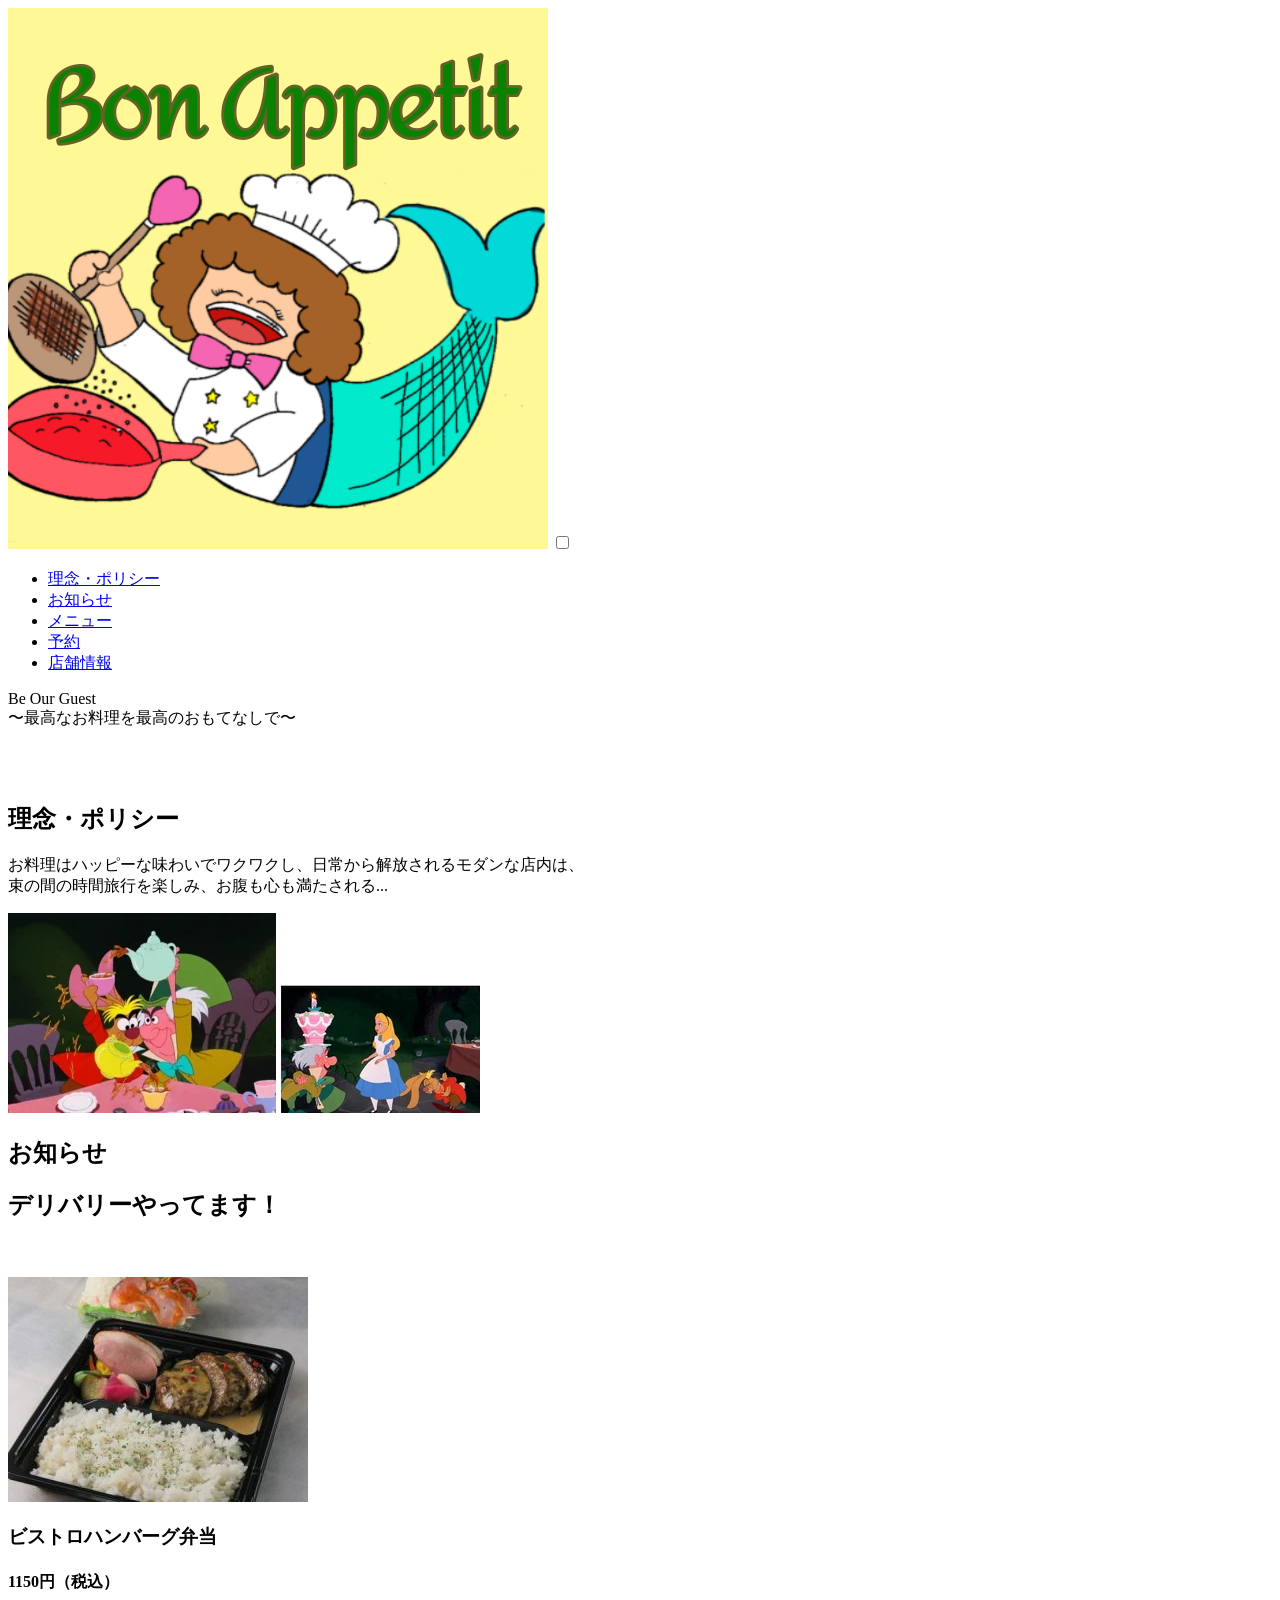
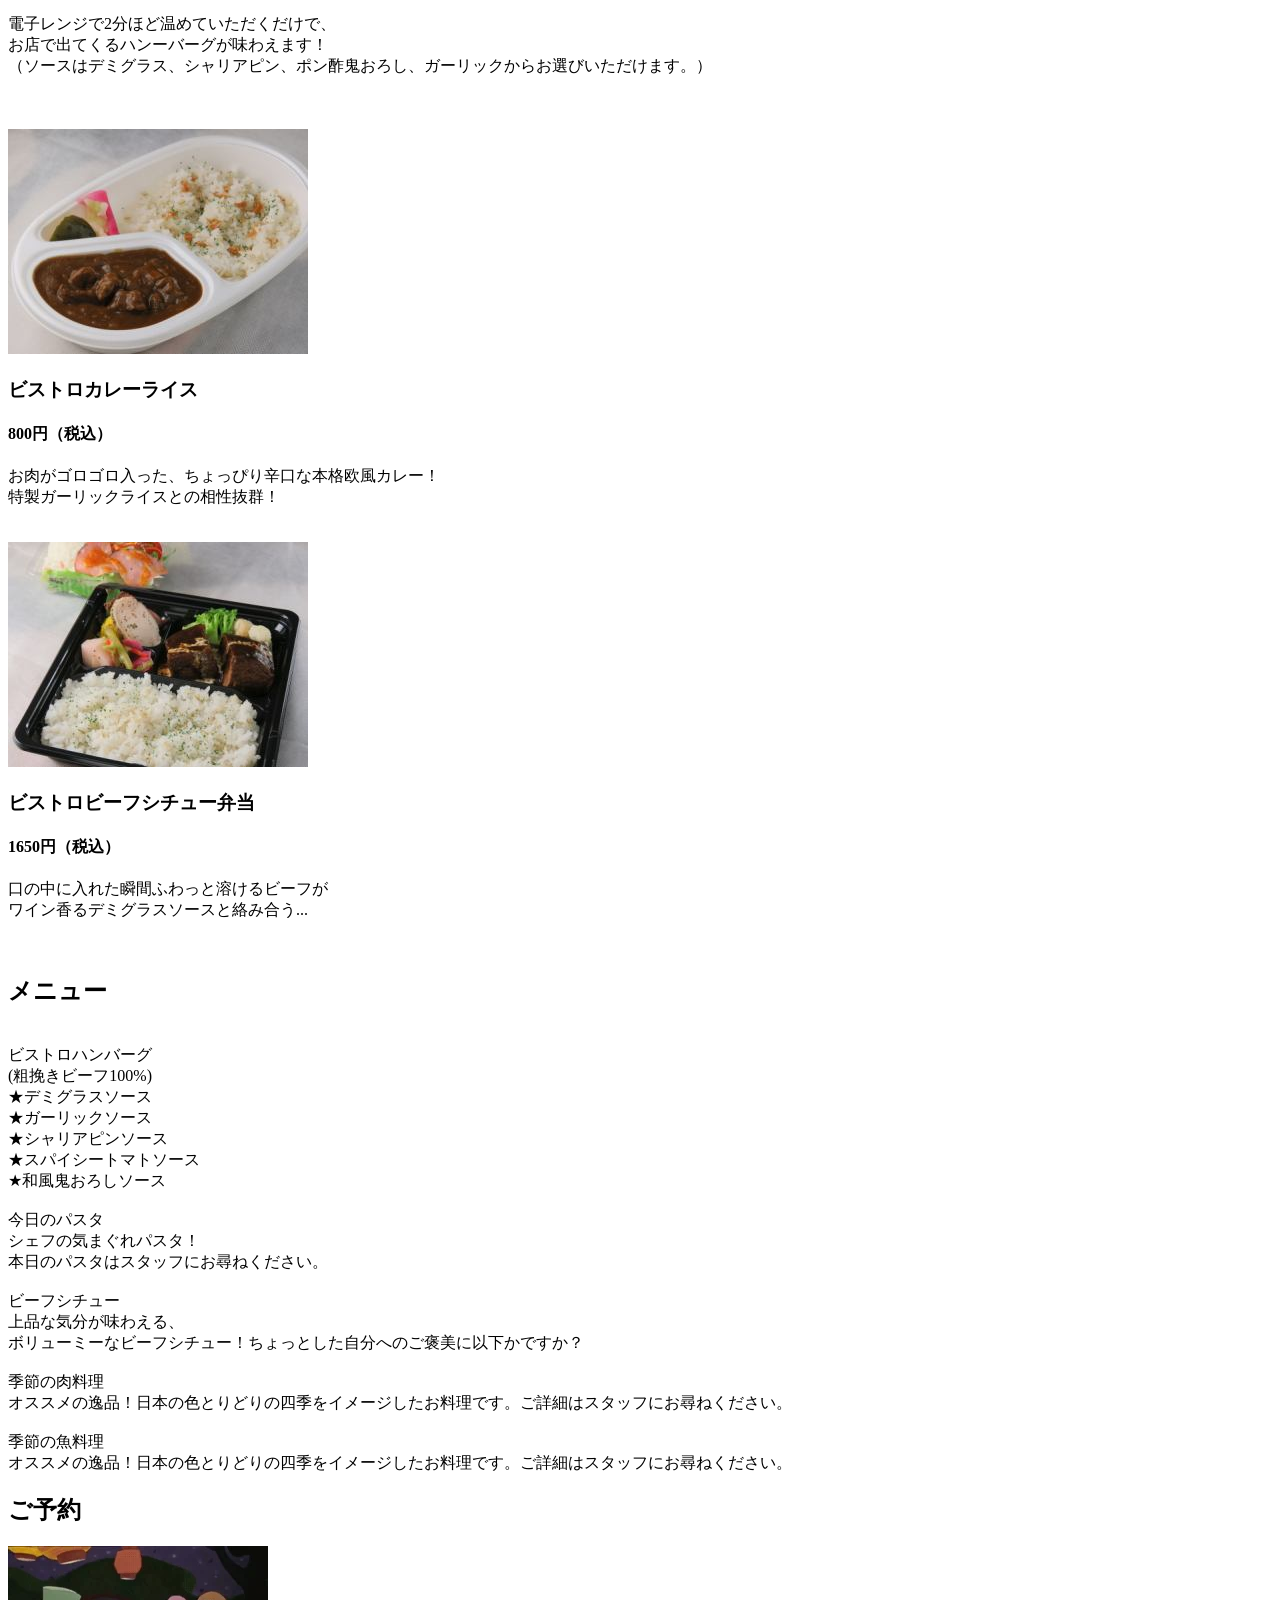
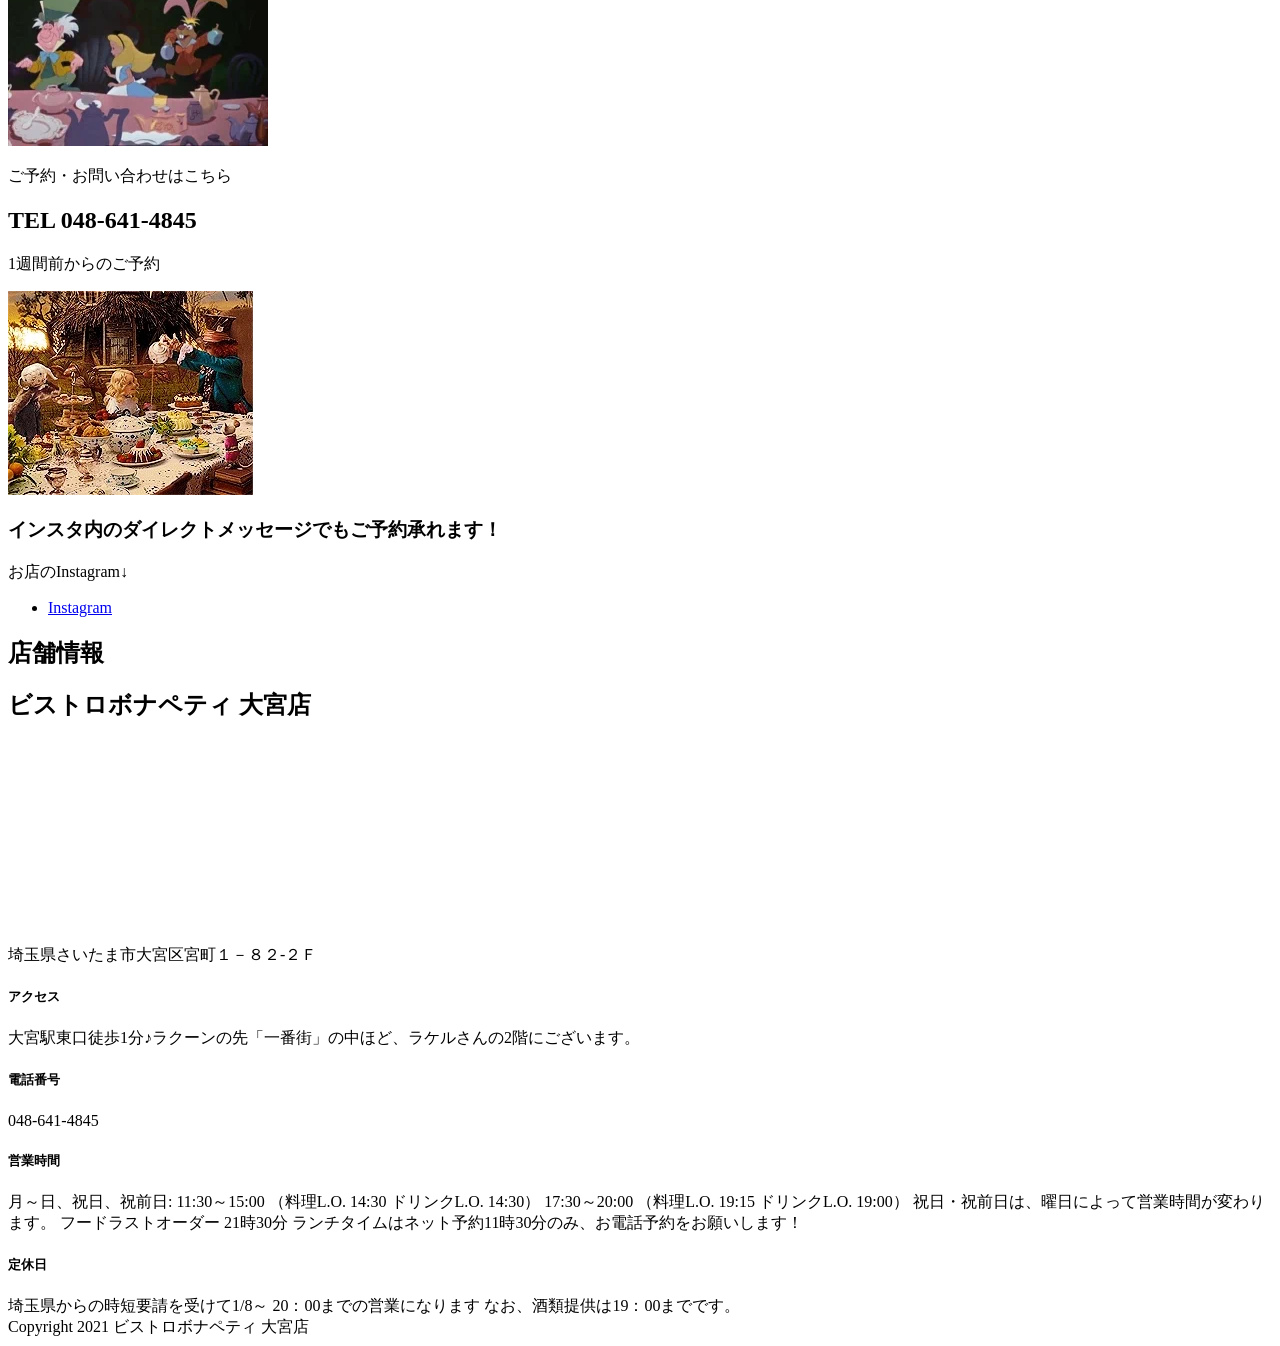
==== commit 8a758c42: "Update index.html" ====
--- a/index.html
+++ b/index.html
@@ -6,35 +6,28 @@
     <meta name="viewport" content="width=device-width, initial-scale=1.0" />
     <title>Bistro BonAppetit</title>
     <link rel="icon" href="./img/logo.jpg" />
-    <link
-      href="https://cdn.jsdelivr.net/npm/bootstrap@5.0.0-beta2/dist/css/bootstrap.min.css"
-      rel="stylesheet"
-      integrity="sha384-BmbxuPwQa2lc/FVzBcNJ7UAyJxM6wuqIj61tLrc4wSX0szH/Ev+nYRRuWlolflfl"
-      crossorigin="anonymous"
-    />
-    <link rel="stylesheet" href="./css/style.css" />
+
+    <link rel="stylesheet" href="./css/style2.css" />
   </head>
 
   <body>
     <div class="top-page">
       <header>
-        <img src="img/logo.jpg" alt="" class="logo">
-        <input type="checkbox" id = "nav-toggle" class="nav-toggle" />
+        <img src="img/logo.jpg" alt="" class="logo" />
+        <input type="checkbox" id="nav-toggle" class="nav-toggle" />
         <nav>
-            <ul>
-                <li class="nav1"><a href="#policy">理念・ポリシー</a></li>
-                <li><a href="#info">お知らせ</a></li>
-                <li><a href="#menu">メニュー</a></li>
-                <li><a href="#reservation">予約</a></li>
-                <li><a href="#location">店舗情報</a></li>
-            </ul>
-
+          <ul>
+            <li class="nav1"><a href="#policy">理念・ポリシー</a></li>
+            <li><a href="#info">お知らせ</a></li>
+            <li><a href="#menu">メニュー</a></li>
+            <li><a href="#reservation">予約</a></li>
+            <li><a href="#location">店舗情報</a></li>
+          </ul>
         </nav>
         <label for="nav-toggle" class="nav-toggle-label">
-            <span></span>
+          <span></span>
         </label>
-
-    </header>
+      </header>
     </div>
     <div class="main-visual">
       <div class="main-visual-h1">Be Our Guest</div>
@@ -47,21 +40,16 @@
     <section id="policy">
       <h1 class="policy-h1">理念・ポリシー</h1>
 
-      <div class="policy-contents">
-        <p>
-          <span style="font-size: x-large"
-            >お料理はハッピーな味わいでワクワクし、日常から解放されるモダンな店内は、<br />束の間の時間旅行を楽しみ、お腹も心も満たされる...</span
-          >
+      <div>
+        <p class="policy-contents">
+          お料理はハッピーな味わいでワクワクし、日常から解放されるモダンな店内は、<br />束の間の時間旅行を楽しみ、お腹も心も満たされる...
         </p>
       </div>
 
       <div class="alice-container">
-        <div class="content-left">
-          <img src="./img/200.webp" alt="alice" class="coffeecup" />
-        </div>
-        <div class="container-right">
-          <img src="./img/200w.webp" alt="alice" class="alice-cake" />
-        </div>
+        <img src="./img/200.webp" alt="alice" class="coffeecup" />
+
+        <img src="./img/200w.webp" alt="alice" class="alice-cake" />
       </div>
     </section>
 
@@ -73,13 +61,15 @@
       <br /><br />
       <div class="flex">
         <div class="box">
-          <img src="./img/bistrohamburg.jpg" alt="" />
+          <div class="bento-flex">
+            <img src="./img/bistrohamburg.jpg" alt="" class="menu-img" />
+          </div>
           <h3 class="info-h3">ビストロハンバーグ弁当</h3>
           <h4 class="info-h4">1150円（税込）</h4>
         </div>
         <div class="box">
           <p class="bento-description">
-            電子レンジで2分ほど温めていただくだけで、<br />お店で出てくるハンーバーグが味わえます！<br />（ソースはデミグラス、シャリアピン、ポン酢鬼おろし、ガーリックから<br />お選びいただけます。）
+            電子レンジで2分ほど温めていただくだけで、<br />お店で出てくるハンーバーグが味わえます！<br />（ソースはデミグラス、シャリアピン、ポン酢鬼おろし、ガーリックからお選びいただけます。）
           </p>
         </div>
       </div>
@@ -87,12 +77,14 @@
       <br />
       <div class="flex">
         <div class="box">
-          <img src="./img/takeout-curry.jpg" alt="" />
+          <div class="bento-flex">
+            <img src="./img/takeout-curry.jpg" alt="" class="menu-img" />
+          </div>
           <h3 class="info-h3">ビストロカレーライス</h3>
           <h4 class="info-h4">800円（税込）</h4>
         </div>
         <div class="box">
-          <p class="bento-description1">
+          <p class="bento-description b2">
             お肉がゴロゴロ入った、ちょっぴり辛口な本格欧風カレー！<br />特製ガーリックライスとの相性抜群！
           </p>
         </div>
@@ -101,17 +93,19 @@
 
       <div class="flex">
         <div class="box">
-          <img src="./img/bistrostew.jpg" alt="" />
+          <div class="bento-flex">
+            <img src="./img/bistrostew.jpg" alt="" class="menu-img" />
+          </div>
           <h3 class="info-h3">ビストロビーフシチュー弁当</h3>
           <h4 class="info-h4">1650円（税込）</h4>
         </div>
         <div class="box">
-          <p class="bento-description2">
+          <p class="bento-description b3">
             口の中に入れた瞬間ふわっと溶けるビーフが
             <br />ワイン香るデミグラスソースと絡み合う...
           </p>
         </div>
-        <br /><br />
+        <br />
       </div>
     </section>
 
@@ -125,7 +119,7 @@
           <div class="food-header f1">
             ビストロハンバーグ<br /><span>(粗挽きビーフ100%)</span>
           </div>
-          <div class="food-description">
+          <div class="food-description f1" >
             ★デミグラスソース <br />★ガーリックソース <br />★シャリアピンソース
             <br />★スパイシートマトソース<br />★和風鬼おろしソース
           </div>
@@ -134,28 +128,28 @@
           <img src="./img/folder/39xb_w500h500.jpg" alt="" />
           <div class="food-header">今日のパスタ</div>
           <div class="food-description">
-            <br /><br />シェフの気まぐれパスタ！<br />本日のパスタはスタッフにお尋ねください。
+            シェフの気まぐれパスタ！<br />本日のパスタはスタッフにお尋ねください。
           </div>
         </div>
         <div class="child c3">
           <img src="./img/folder/j42f_w500h500.jpg" alt="" />
           <div class="food-header">ビーフシチュー</div>
           <div class="food-description">
-            <br /><br />上品な気分が味わえる、<br />ボリューミーなビーフシチュー！ちょっとした自分へのご褒美に以下かですか？
+            上品な気分が味わえる、<br />ボリューミーなビーフシチュー！ちょっとした自分へのご褒美に以下かですか？
           </div>
         </div>
         <div class="child c4">
           <img src="./img/folder/odyx_w500h500.jpg" alt="" />
           <div class="food-header">季節の肉料理</div>
           <div class="food-description">
-            <br /><br />オススメの逸品！日本の色とりどりの四季をイメージしたお料理です。ご詳細はスタッフにお尋ねください。
+            オススメの逸品！日本の色とりどりの四季をイメージしたお料理です。ご詳細はスタッフにお尋ねください。
           </div>
         </div>
         <div class="child c5">
           <img src="./img/folder/uykf_w500h500.jpg" alt="" />
           <div class="food-header">季節の魚料理</div>
           <div class="food-description">
-            <br /><br />オススメの逸品！日本の色とりどりの四季をイメージしたお料理です。ご詳細はスタッフにお尋ねください。
+            オススメの逸品！日本の色とりどりの四季をイメージしたお料理です。ご詳細はスタッフにお尋ねください。
           </div>
         </div>
       </div>
@@ -165,7 +159,7 @@
       <p class="bottom"></p>
       <h1 class="reservation-h1">ご予約</h1>
 
-      <section class="flex100">
+      <section class="reservation">
         <img src="./img/letsgo.webp" class="letsgo" />
 
         <div>
@@ -176,15 +170,14 @@
         </div>
 
         <img src="./img/feast.webp" alt="alice" class="willywonka" />
+       
       </section>
-      <section>
-        <br />
-        <div class="flex1">
-          <br />
-          <h3 class="reservation-h3">
-            インスタ内のダイレクトメッセージでもご予約承れます！
-          </h3>
-          <div class="in">お店のInstagram↓</div>
+      <section class="instagram">
+        <h3 class="reservation-h3">
+          インスタ内のダイレクトメッセージでもご予約承れます！
+        </h3>
+       <div class="in">お店のInstagram↓</div>
+       
           <ul class="snsbtniti2">
             <li>
               <a
@@ -214,7 +207,7 @@
             allowfullscreen=""
             loading="lazy"
           ></iframe>
-          埼玉県さいたま市大宮区宮町１－８２-２Ｆ
+          <div class="map-l">埼玉県さいたま市大宮区宮町１－８２-２Ｆ</div>
         </div>
         <div class="map-description">
           <h5>アクセス</h5>
@@ -241,11 +234,5 @@
     </section>
 
     <footer>Copyright 2021 ビストロボナペティ 大宮店</footer>
-
-    <script
-      src="https://cdn.jsdelivr.net/npm/bootstrap@5.0.0-beta2/dist/js/bootstrap.bundle.min.js"
-      integrity="sha384-b5kHyXgcpbZJO/tY9Ul7kGkf1S0CWuKcCD38l8YkeH8z8QjE0GmW1gYU5S9FOnJ0"
-      crossorigin="anonymous"
-    ></script>
   </body>
 </html>
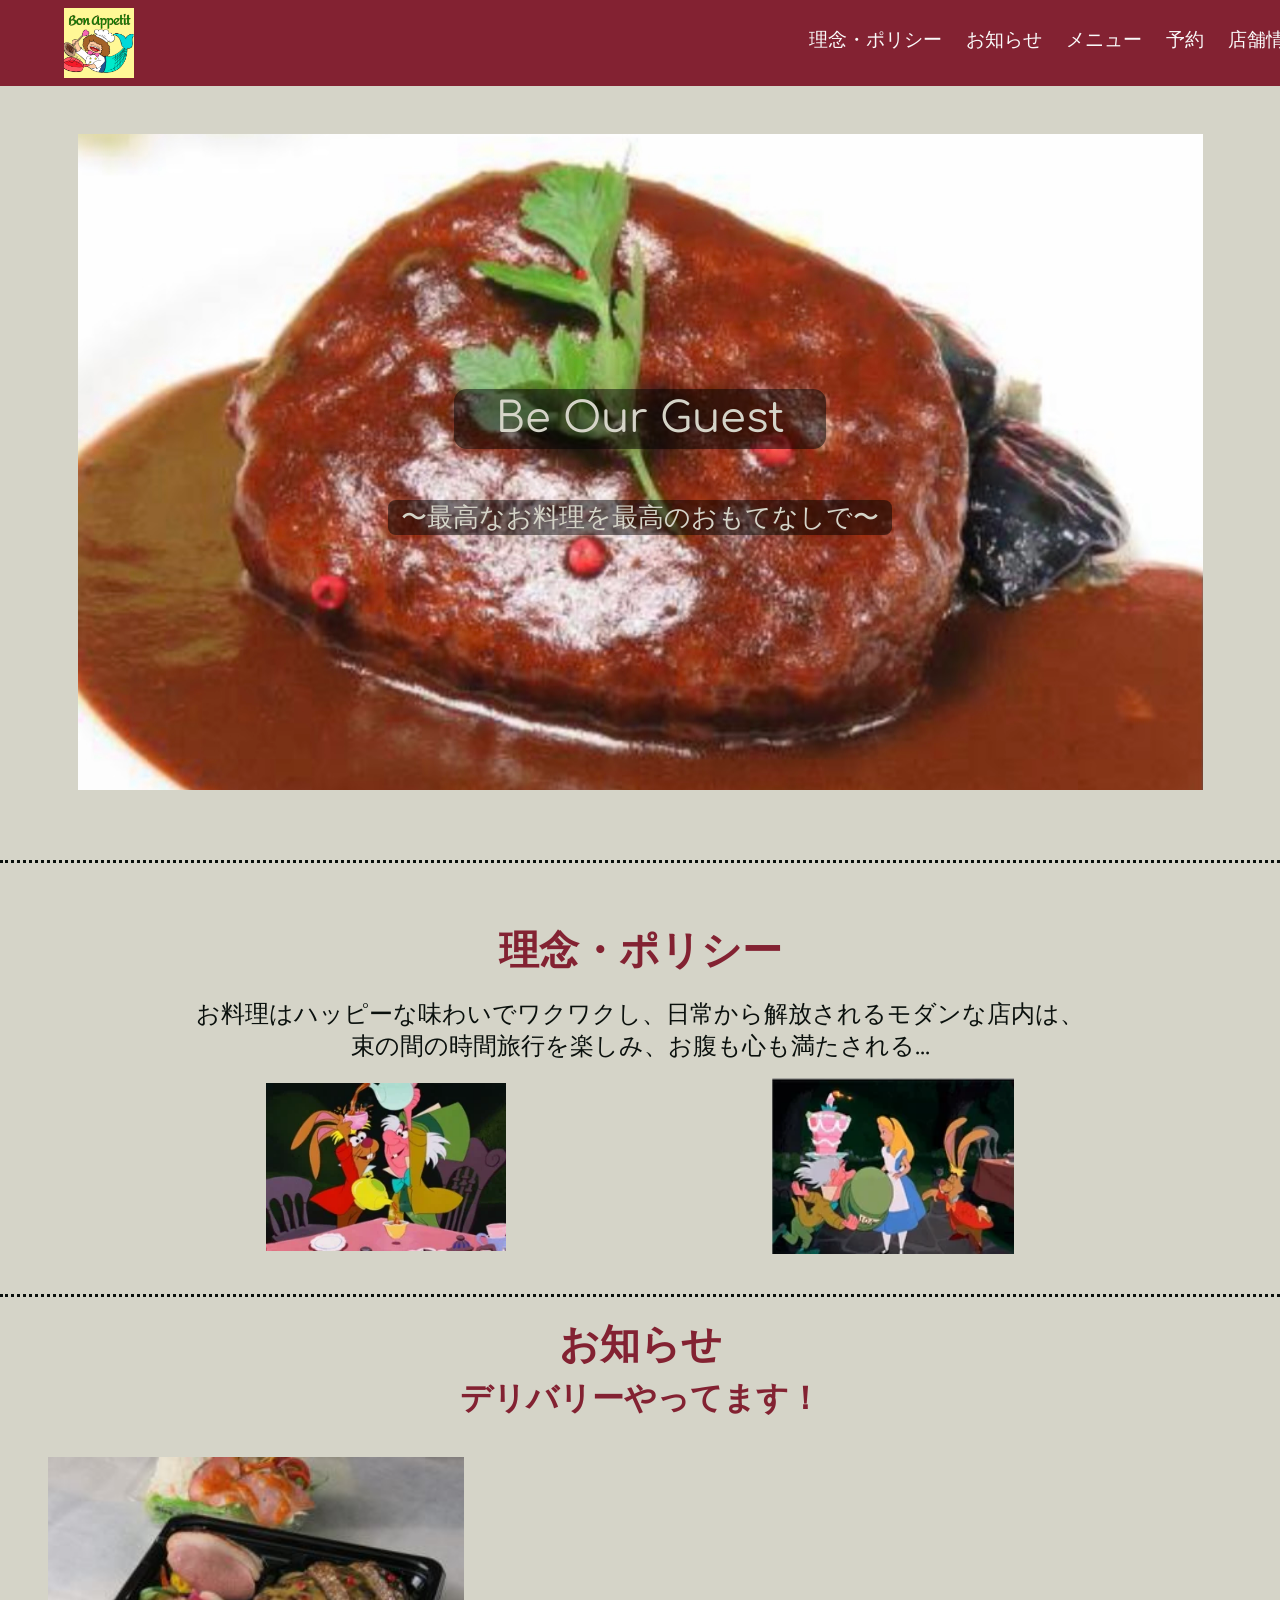
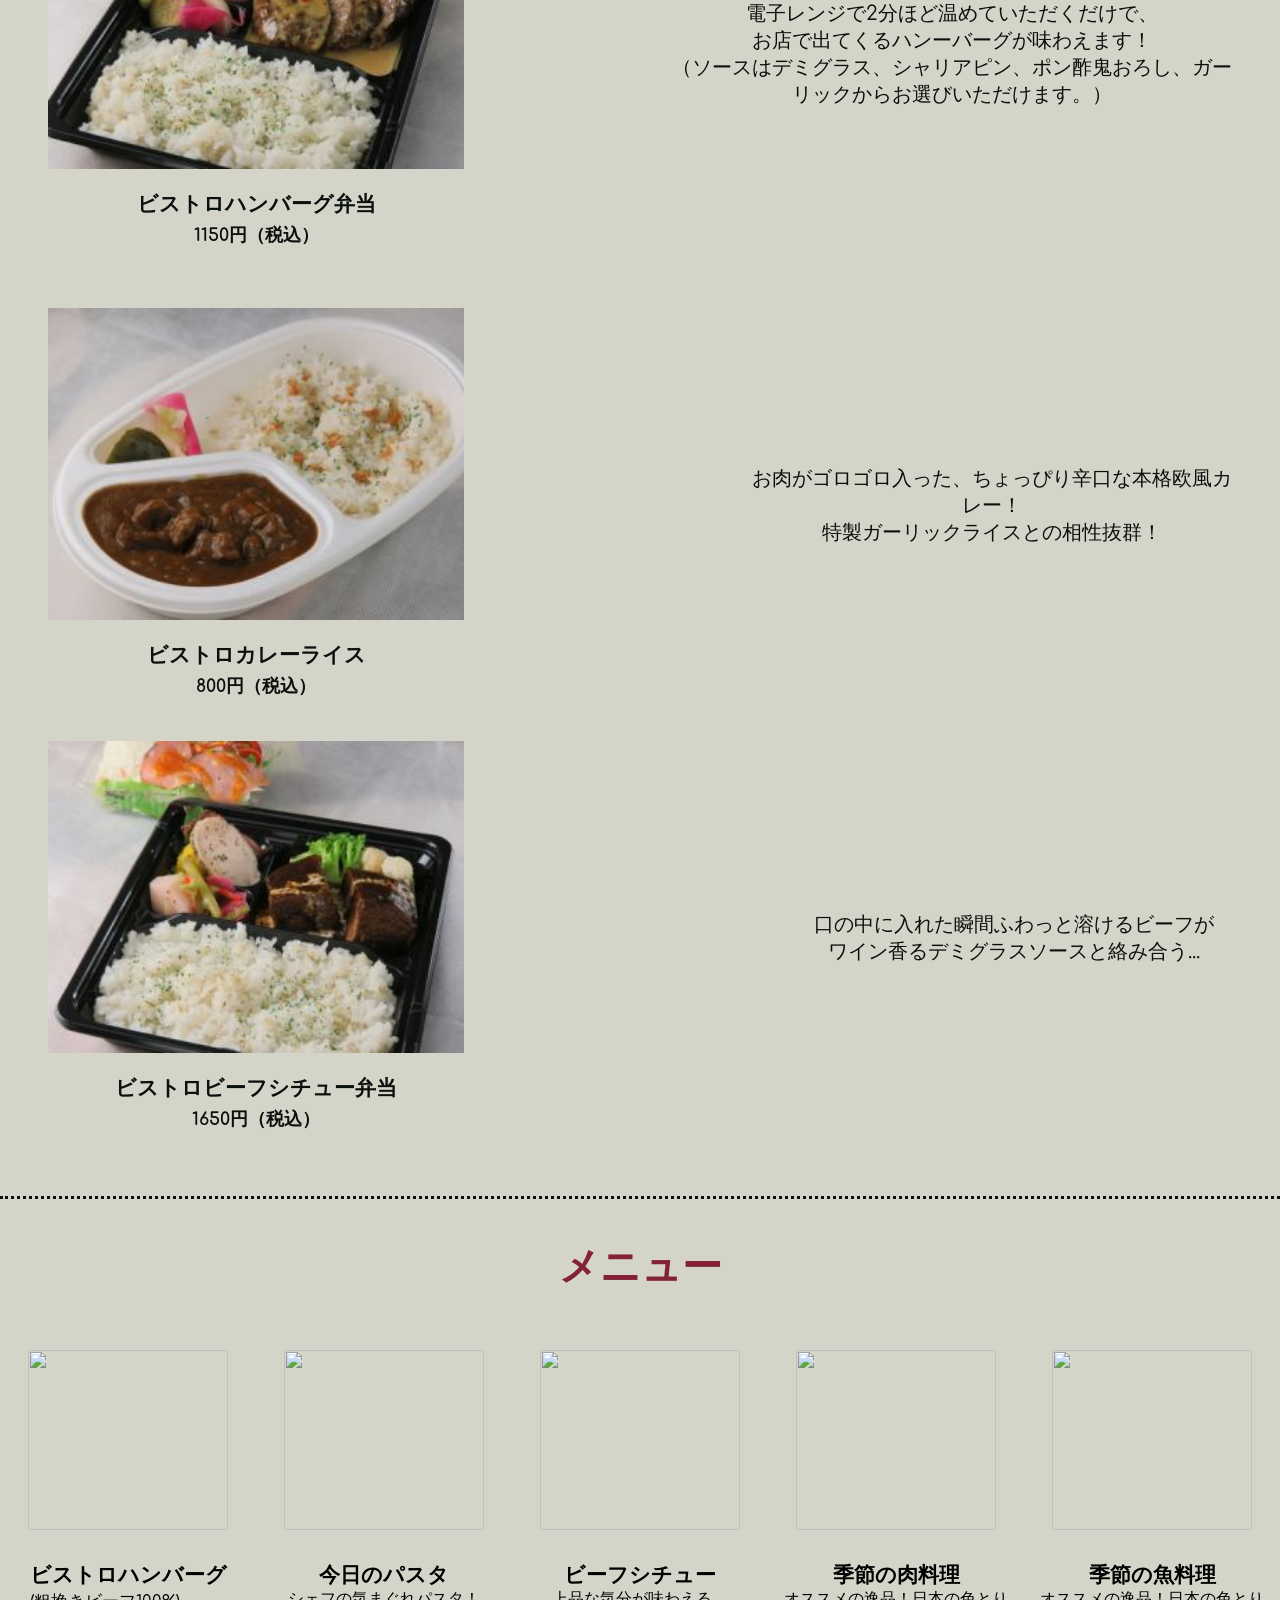
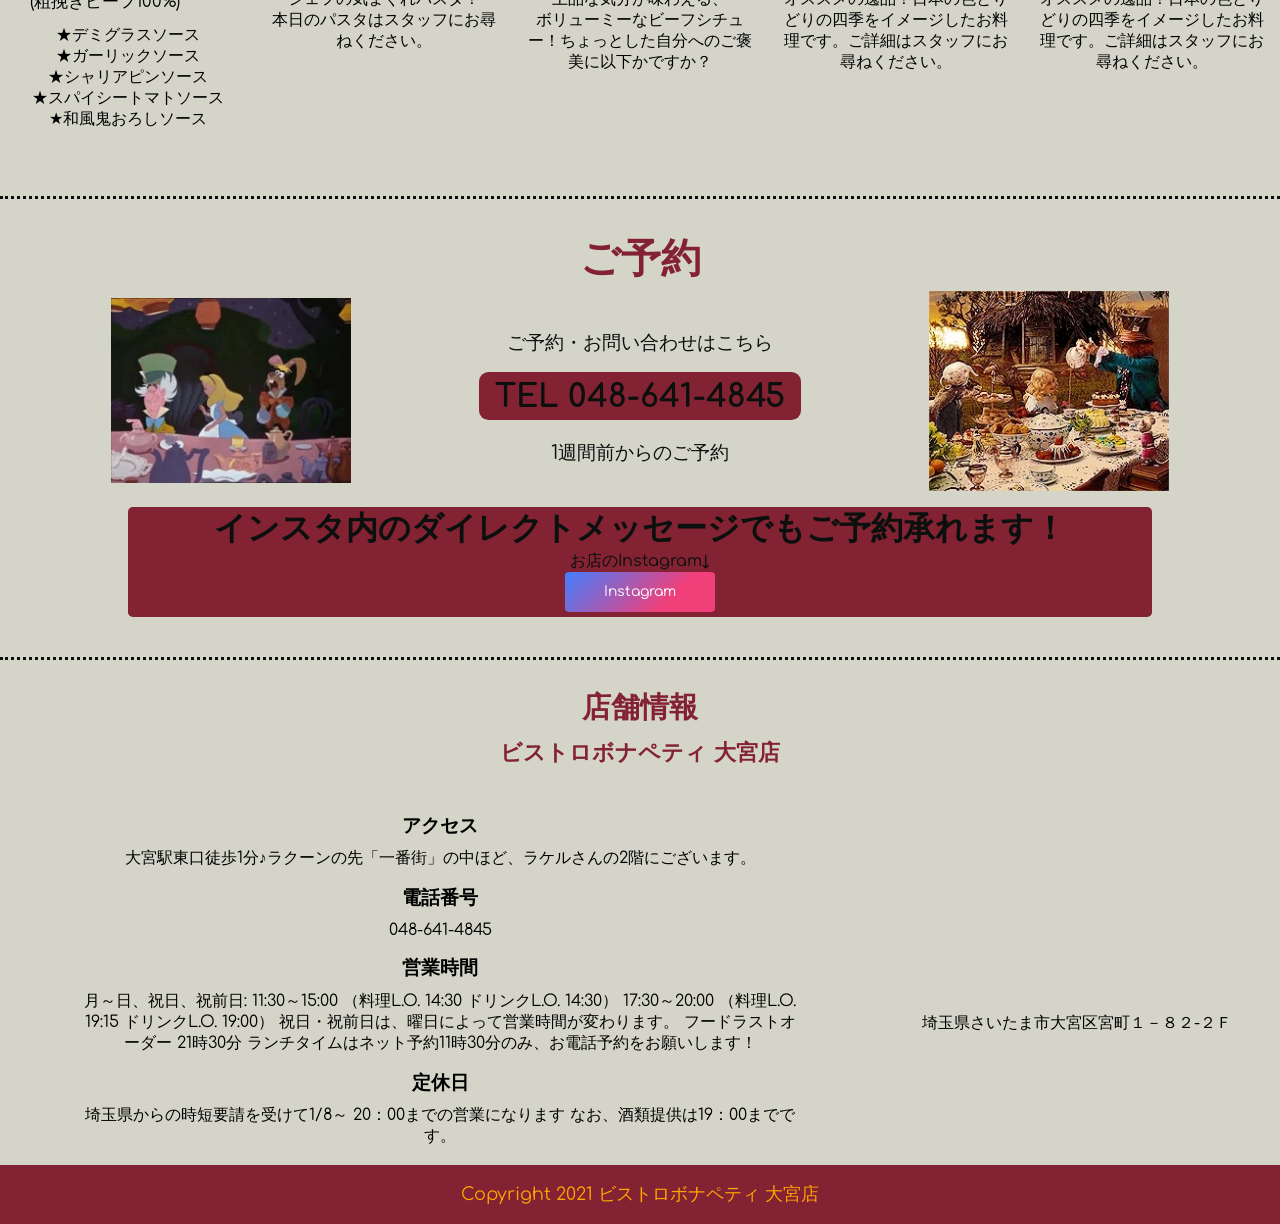
==== commit 3b15d785: "Update index.html" ====
--- a/index.html
+++ b/index.html
@@ -7,7 +7,7 @@
     <title>Bistro BonAppetit</title>
     <link rel="icon" href="./img/logo.jpg" />
 
-    <link rel="stylesheet" href="./css/style2.css" />
+    <link rel="stylesheet" href="style2.css" />
   </head>
 
   <body>
--- a/style2.css
+++ b/style2.css
@@ -0,0 +1,728 @@
+@import url("https://fonts.googleapis.com/css2?family=Comfortaa&display=swap");
+:root {
+  --main-clr: #832232;
+  --white-clr: hsl(55, 14%, 81%);
+  --green-clr: #5a9367;
+}
+
+* {
+  padding: 0;
+  margin: 0;
+  box-sizing: border-box;
+  list-style: none;
+  text-decoration: none;
+  font-family: "Comfortaa", cursive;
+}
+
+/* ======
+Mobile 
+========*/
+
+/* Layout */
+
+header {
+  background-color: #832232;
+  text-align: center;
+  position: fixed;
+  width: 100%;
+  z-index: 99;
+  top: 0;
+}
+
+nav {
+  position: absolute;
+  text-align: left;
+  top: 100%;
+  left: 0;
+  background: #832232;
+  width: 100%;
+  transform: scale(1, 0);
+  transition: transform 400ms ease-in-out;
+  transform-origin: top;
+}
+
+nav li {
+  margin-bottom: 1em;
+  margin-left: 1.5em;
+}
+
+body {
+  background-color: hsl(55, 14%, 81%);
+  overflow-x: hidden;
+}
+
+.main-visual {
+  background-size: contain;
+  background: no-repeat center center;
+  background-image: url(../img/hamburg.jpg);
+  display: flex;
+  justify-content: center;
+  align-items: center;
+  flex-direction: column;
+  margin-top: 7em;
+  position: relative;
+  padding: 5em;
+  margin-bottom: 1em;
+}
+
+.reservation {
+  display: flex;
+  flex-direction: column;
+  align-items: center;
+}
+
+.reservation img {
+  width: 15em;
+  object-fit: cover;
+  margin-top: 0.3em;
+}
+.instagram {
+  background: var(--main-clr);
+  border-radius: 0.3em;
+  width: 70%;
+  margin-left: 15%;
+  display: flex;
+  flex-direction: column;
+  margin-top: 1em;
+}
+.in {
+  color: #0a100d;
+
+  display: flex;
+  flex-direction: column;
+  align-items: center;
+}
+
+.map-parent {
+  display: flex;
+  flex-direction: column;
+  align-items: center;
+}
+
+.map {
+  display: flex;
+  flex-direction: column;
+}
+
+footer {
+  background-color: var(--main-clr);
+  color: orange;
+  text-align: center;
+  margin-top: 1em;
+  padding: 1em 0;
+  font-size: 1.1em;
+}
+
+/* Typography */
+
+nav a {
+  color: hsl(0, 0%, 98%);
+  font-size: 1.2rem;
+  opacity: 0;
+  transition: opacity 150ms ease-in-out;
+}
+
+nav a:hover {
+  color: #5a9367;
+}
+
+.main-visual-h1 {
+  font-size: 2.1em;
+  color: hsl(55, 14%, 81%);
+  background: rgba(0, 0, 0, 0.5);
+  padding: 0.3em 0.5em 0.3em 0.5em;
+  border-radius: 0.3em;
+  margin-top: 5.5em;
+  text-align: center;
+}
+
+.main-visual-h2 {
+  background: rgba(0, 0, 0, 0.5);
+  padding: 0 0.5em 0 0.5em;
+  border-radius: 0.3em;
+  font-size: 1.2em;
+  color: hsl(55, 14%, 81%);
+  margin-top: 2em;
+  text-align: center;
+  margin-bottom: 175px;
+}
+
+.policy-h1 {
+  font-size: 30px;
+  color: var(--main-clr);
+  text-align: center;
+}
+
+p {
+  text-align: center;
+  color: #0a100d;
+  font-size: 20px;
+  padding-top: 20px;
+}
+
+p.bottom {
+  padding-top: 40px;
+
+  border-bottom: dotted;
+}
+
+p.top {
+  padding-top: 40px;
+
+  border-top: dotted;
+}
+
+.policy-h1 {
+  font-size: 1.8em;
+  color: var(--main-clr);
+  text-align: center;
+}
+
+.policy-contents {
+  margin: 0 2em 0 2em;
+}
+
+.info-h1 {
+  margin-top: 1em;
+  font-size: 1.8em;
+  color: var(--main-clr);
+  text-align: center;
+}
+.info-h2 {
+  text-align: center;
+  font-size: 1.7em;
+  padding-top: 5px;
+  font-weight: 600;
+  color: var(--main-clr);
+}
+
+.info-h3 {
+  text-align: center;
+  font-size: 1.1em;
+  padding-top: 5px;
+
+  color: #0a100d;
+  font-weight: bold;
+}
+
+.info-h4 {
+  text-align: center;
+  font-size: 1.1em;
+  padding-top: 5px;
+  padding-bottom: 5px;
+  color: #0a100d;
+}
+
+.bento-description {
+  text-align: center;
+  padding: 0 2em 0 2em;
+}
+
+.bento-flex {
+  width: 100%;
+  display: flex;
+  justify-content: center;
+  align-items: center;
+  margin-bottom: 1em;
+}
+.menu-img {
+  width: 26em;
+  object-fit: cover;
+}
+
+.menu-h1 {
+  font-size: 2rem;
+  color: var(--main-clr);
+  text-align: center;
+  margin: 1em 0;
+}
+
+.parent img {
+  width: 26em;
+  height: 20em;
+  object-fit: cover;
+  margin-top: 1em;
+}
+
+.child {
+  display: flex;
+  flex-direction: column;
+  align-items: center;
+}
+
+.food-header {
+  margin-top: 1em;
+  font-size: 1.3em;
+  font-weight: bold;
+}
+
+.f1 {
+  text-align: left;
+}
+
+.food-description {
+  padding: 0 2em 0 2em;
+  display: flex;
+  align-items: center;
+
+  text-align: center;
+}
+
+.reservation-h1 {
+  color: var(--main-clr);
+  font-size: 2em;
+  text-align: center;
+  margin-top: 0.8em;
+}
+
+.reservation-h2 {
+  color: #0a100d;
+  font-size: 1.6em;
+  text-align: center;
+  background: var(--main-clr);
+  padding: 0.2em 0;
+  border-radius: 0.4em;
+  margin-top: 0.5em;
+}
+
+.reservation-h3 {
+  color: #0a100d;
+  font-size: 1.6em;
+  text-align: center;
+  margin: 0 2em;
+}
+
+.reservation-p {
+  font-size: 1.2em;
+}
+
+.location-h1 {
+  color: var(--main-clr);
+  font-size: 1.6em;
+  text-align: center;
+  margin-top: 1em;
+}
+
+.location-h2 {
+  color: var(--main-clr);
+  font-size: 1.4em;
+  text-align: center;
+  margin-bottom: 0.3em;
+}
+
+iframe {
+  padding-bottom: 1em;
+}
+
+h5 {
+  font-weight: bold;
+  font-size: 1.2em;
+  text-align: center;
+  margin-bottom: 0.5em;
+}
+.map-p {
+  margin: 0em 2em 1em 2em;
+  text-align: center;
+}
+
+.map-l {
+  margin-bottom: 0.5em;
+}
+
+/* Components */
+.logo {
+  width: 70px;
+  margin: 0.5em 0 0.5em 0;
+}
+
+.alice-container {
+  display: flex;
+  flex-direction: column;
+  align-items: center;
+
+  object-fit: cover;
+  justify-content: center;
+}
+.coffeecup {
+  width: 15em;
+  height: 11em;
+  padding-top: 0.3em;
+  padding-bottom: 0.2em;
+}
+.alice-cake {
+  width: 15.2em;
+  height: 11em;
+}
+
+.snsbtniti2 {
+  display: flex;
+  align-items: center;
+  justify-content: center;
+}
+
+/* Hamburger */
+.nav-toggle:checked ~ nav {
+  transform: scale(1, 1);
+}
+
+.nav-toggle {
+  display: none;
+}
+
+.nav-toggle-label {
+  position: absolute;
+  top: 0;
+  left: 0;
+  margin-left: 1.5em;
+  height: 100%;
+  display: flex;
+  align-items: center;
+}
+
+.nav-toggle-label span,
+.nav-toggle-label span::before,
+.nav-toggle-label span::after {
+  display: block;
+  background: white;
+  height: 2px;
+  width: 2em;
+  position: relative;
+}
+
+.nav-toggle-label span::before,
+.nav-toggle-label span::after {
+  content: "";
+  position: absolute;
+}
+.nav-toggle-label span::before {
+  bottom: 7px;
+}
+
+.nav-toggle-label span::after {
+  top: 7px;
+}
+
+.nav-toggle:checked ~ nav a {
+  opacity: 1;
+  transition: opacity 250ms ease-in-out 250ms;
+}
+
+/* Extra */
+
+.flowbtn11 {
+  font-family: "Verdana", sans-serif;
+  border-radius: 4px;
+  display: flex;
+  align-items: center;
+  justify-content: center;
+  width: 150px;
+  height: 40px;
+  font-size: 100px;
+  color: #fff !important;
+  text-decoration: none;
+  margin-bottom: 5px;
+}
+
+.insta_btn11 .fa-instagram {
+  position: relative;
+  z-index: 1;
+}
+
+.insta_btn11 {
+  background: -webkit-linear-gradient(135deg, #427eff 0%, #f13f79 70%) no-repeat;
+  background: linear-gradient(135deg, #427eff 0%, #f13f79 70%) no-repeat;
+  overflow: hidden;
+}
+
+.flowbtn11 span {
+  font-size: 14px;
+  position: center;
+  left: 30px;
+  bottom: 40px;
+  transition: 0.7s;
+}
+
+.flowbtn11:hover span {
+  -webkit-transform: rotateX(360deg);
+  -ms-transform: rotateX(360deg);
+  transform: rotateX(360deg);
+  text-decoration: none;
+}
+
+/* Animation */
+
+.main-visual {
+  animation-name: slideshow;
+  animation-duration: 20s;
+  animation-timing-function: ease;
+  animation-iteration-count: infinite;
+  animation-direction: normal;
+  animation-delay: 2s;
+}
+
+@keyframes slideshow {
+  0% {
+    background-image: url(../img/hamburg.jpg);
+    width: 100vw;
+  }
+  25% {
+    background-image: url(../img/course-menu.jpg);
+    width: 100vw;
+  }
+  50% {
+    background-image: url(../img/cake.jpg);
+    width: 100vw;
+  }
+  100% {
+    background-image: url(../img/board.jpg);
+    width: 100vw;
+  }
+}
+
+@media screen and (min-width: 800px) {
+  /* nav */
+  .nav-toggle-label {
+    display: none;
+  }
+
+  header {
+    display: flex;
+    width: 100%;
+    position: relative;
+  }
+
+  .logo {
+    margin-left: 5%;
+  }
+
+  .nav1 {
+    margin-left: 45%;
+  }
+
+  nav {
+    all: unset;
+  }
+
+  nav a {
+    opacity: 1;
+  }
+
+  nav ul {
+    display: flex;
+    padding-top: 1.7em;
+    width: 1500px;
+    height: 100%;
+  }
+
+  /* main */
+
+  .main-visual {
+    margin-top: 3em;
+  }
+
+  .main-visual-h1 {
+    font-size: 2.6em;
+    padding: 0.15em 1em 0.15em 1em;
+    border-radius: 0.3em;
+    margin-top: 175px;
+    text-align: center;
+  }
+
+  .main-visual-h2 {
+    padding: 0 0.5em 0 0.5em;
+    border-radius: 0.3em;
+    font-size: 1.6em;
+    margin-top: 2em;
+    text-align: center;
+    margin-bottom: 175px;
+  }
+  /* policy */
+  .policy-h1 {
+    font-size: 2.5em;
+    color: var(--main-clr);
+
+    margin-top: 20px;
+  }
+
+  .policy-contents {
+    font-size: 1.5em;
+  }
+  .alice-container {
+    flex-direction: row;
+    justify-content: space-evenly;
+    margin-top: 1em;
+  }
+
+  /* info */
+
+  .info-h1 {
+    font-size: 2.5em;
+    color: var(--main-clr);
+    text-align: center;
+    margin-top: 20px;
+  }
+  .info-h2 {
+    text-align: center;
+    font-size: 2em;
+    padding-top: 5px;
+    color: var(--main-clr);
+  }
+
+  .info-h3 {
+    text-align: center;
+    font-size: 1.3em;
+    padding-top: 5px;
+    color: #0a100d;
+    font-weight: bold;
+  }
+
+  .info-h4 {
+    text-align: center;
+    font-size: 1.1em;
+    padding-top: 5px;
+    color: #0a100d;
+  }
+
+  .flex {
+    display: flex;
+    align-items: center;
+    margin-left: 3em;
+    padding-bottom: 20px;
+  }
+
+  .bento-description {
+    text-align: center;
+    padding-left: 10em;
+  }
+
+  .b2 {
+    padding-left: 14em;
+  }
+  .b3 {
+    padding-left: 17.5em;
+  }
+
+  /* menu */
+  .menu-h1 {
+    font-size: 2.5em;
+    color: var(--main-clr);
+    text-align: center;
+  }
+  .parent {
+    display: flex;
+    justify-content: center;
+  }
+
+  .child {
+    display: flex;
+    flex-direction: column;
+    align-items: center;
+    width: 36vh;
+  }
+
+  .parent img {
+    width: 200px;
+    height: 180px;
+    object-fit: cover;
+    margin-top: 1em;
+  }
+
+  .food-header {
+    margin-top: 1.5em;
+    font-size: 1.3em;
+    font-weight: bold;
+  }
+
+  .food-description {
+    padding: 0 1em 1em 1em;
+  }
+
+  .f1 {
+    margin-bottom: 0.6em;
+  }
+
+  div span {
+    font-size: 0.8em;
+    font-weight: lighter;
+  }
+
+  /* reservation */
+
+  .reservation-h1 {
+    color: var(--main-clr);
+    font-size: 2.5em;
+    text-align: center;
+  }
+
+  .reservation-h2 {
+    color: #0a100d;
+    font-size: 2em;
+    text-align: center;
+    background: var(--main-clr);
+    padding: 0.2em 0.5em 0.2em 0.5em;
+    border-radius: 0.3em;
+  }
+
+  .reservation-h3 {
+    color: #0a100d;
+    font-size: 2em;
+    text-align: center;
+    background: var(--main-clr);
+    padding: 0;
+  }
+
+  .reservation {
+    flex-direction: row;
+    justify-content: center;
+    width: 100%;
+  }
+
+  .instagram {
+    width: 80%;
+    margin: 0;
+    margin-left: 10%;
+    margin-top: 1em;
+  }
+
+  .letsgo {
+    margin-right: 8em;
+  }
+  .willywonka {
+    margin-left: 8em;
+  }
+
+  /* map */
+
+  .map-parent {
+    display: block;
+  }
+
+  .map {
+    float: right;
+    margin-right: 3em;
+  }
+
+  h5 {
+    font-size: 1.2em;
+    text-align: center;
+    margin-bottom: 0.5em;
+  }
+
+  .map-description {
+    text-align: left;
+    margin-left: 3em;
+    margin-right: 28em;
+  }
+  .location-h1 {
+    font-size: 1.8em;
+    text-align: center;
+    margin-top: 1em;
+    margin-bottom: 0.3em;
+  }
+
+  .location-h2 {
+    font-size: 1.4em;
+    text-align: center;
+    margin-bottom: 2em;
+  }
+}
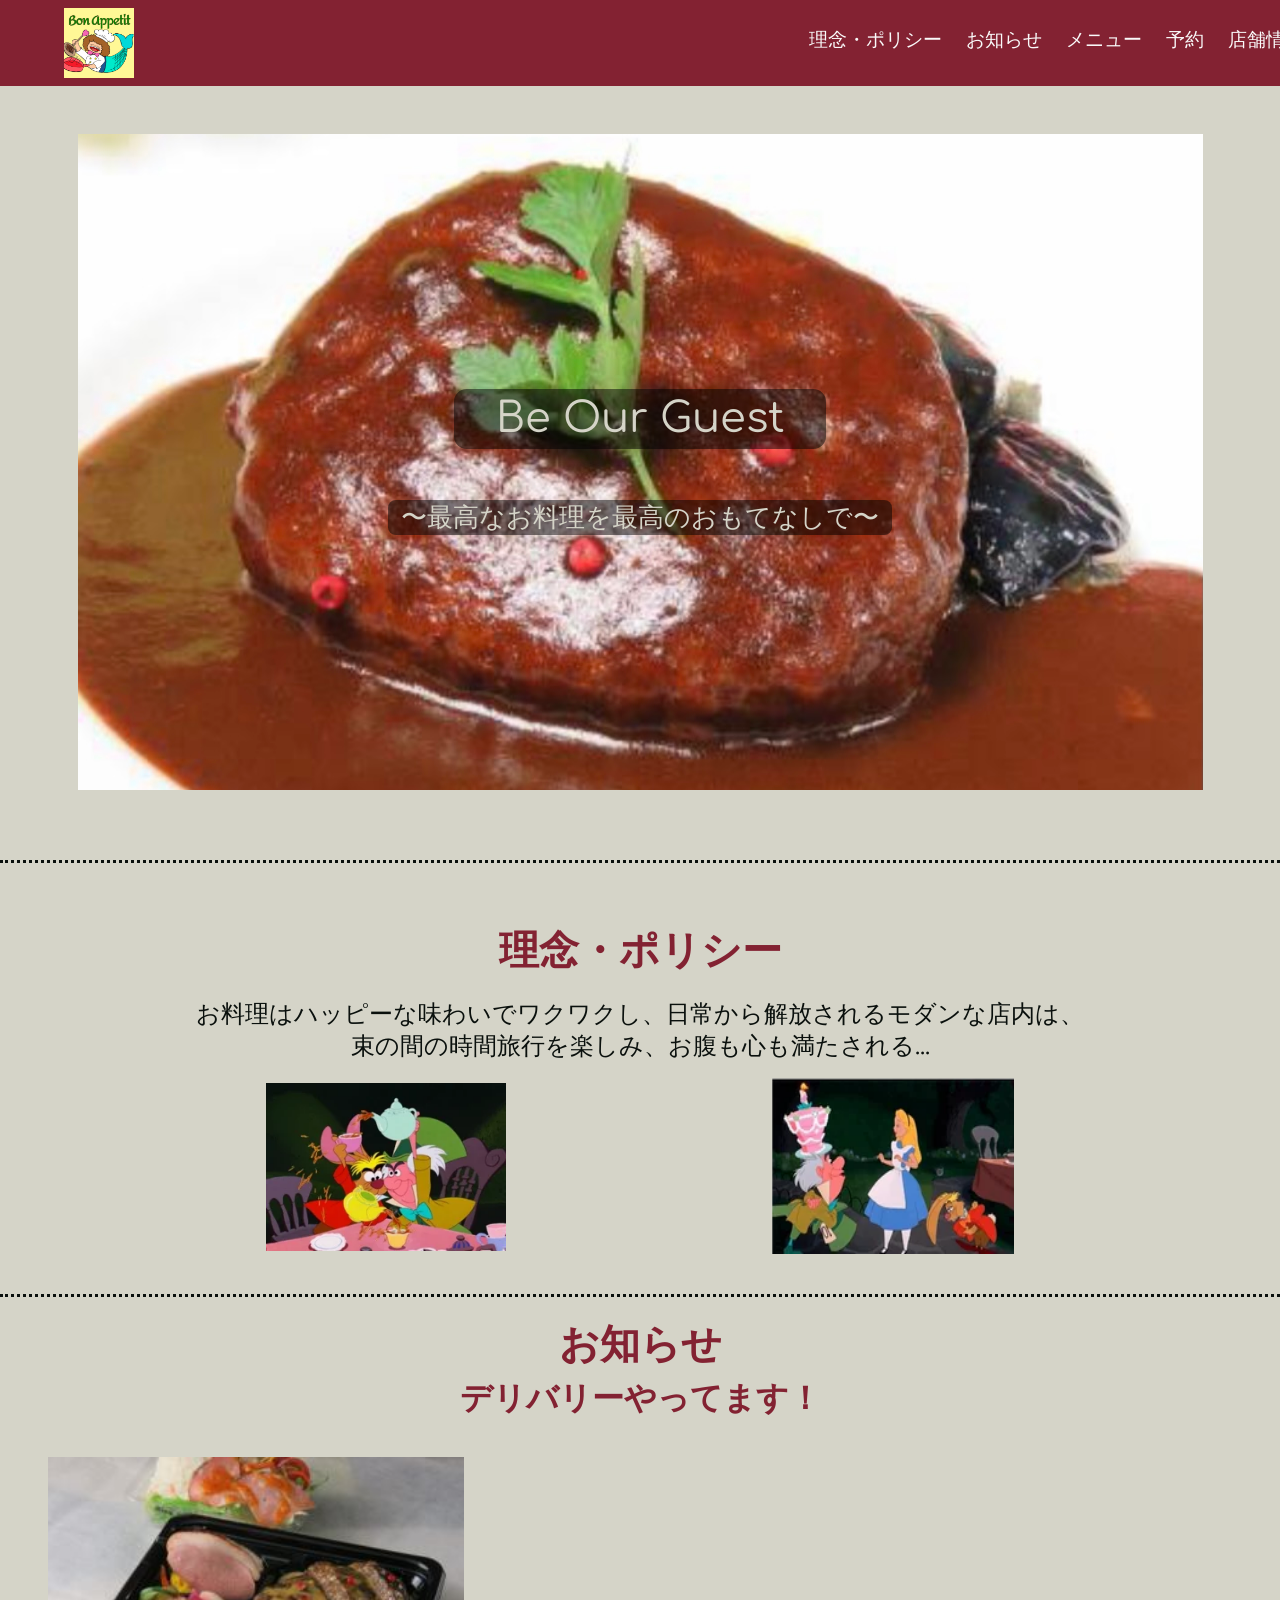
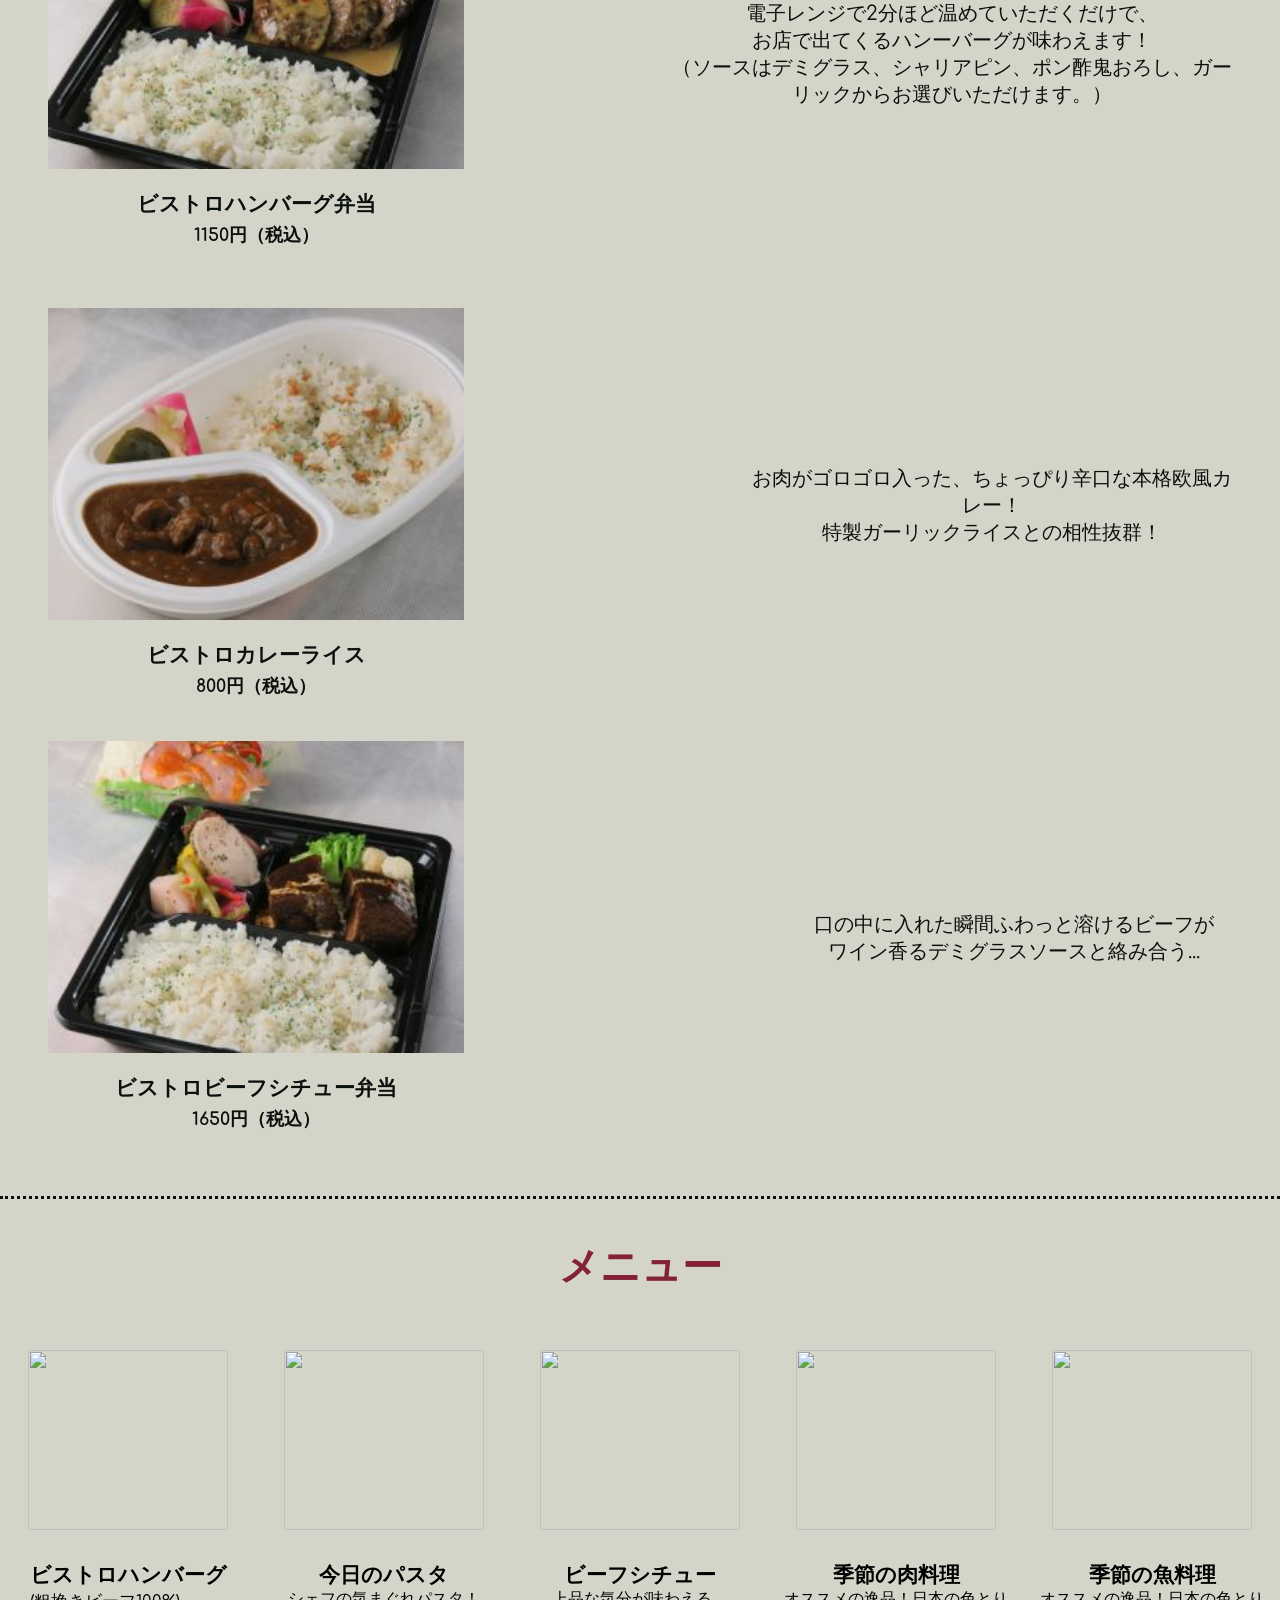
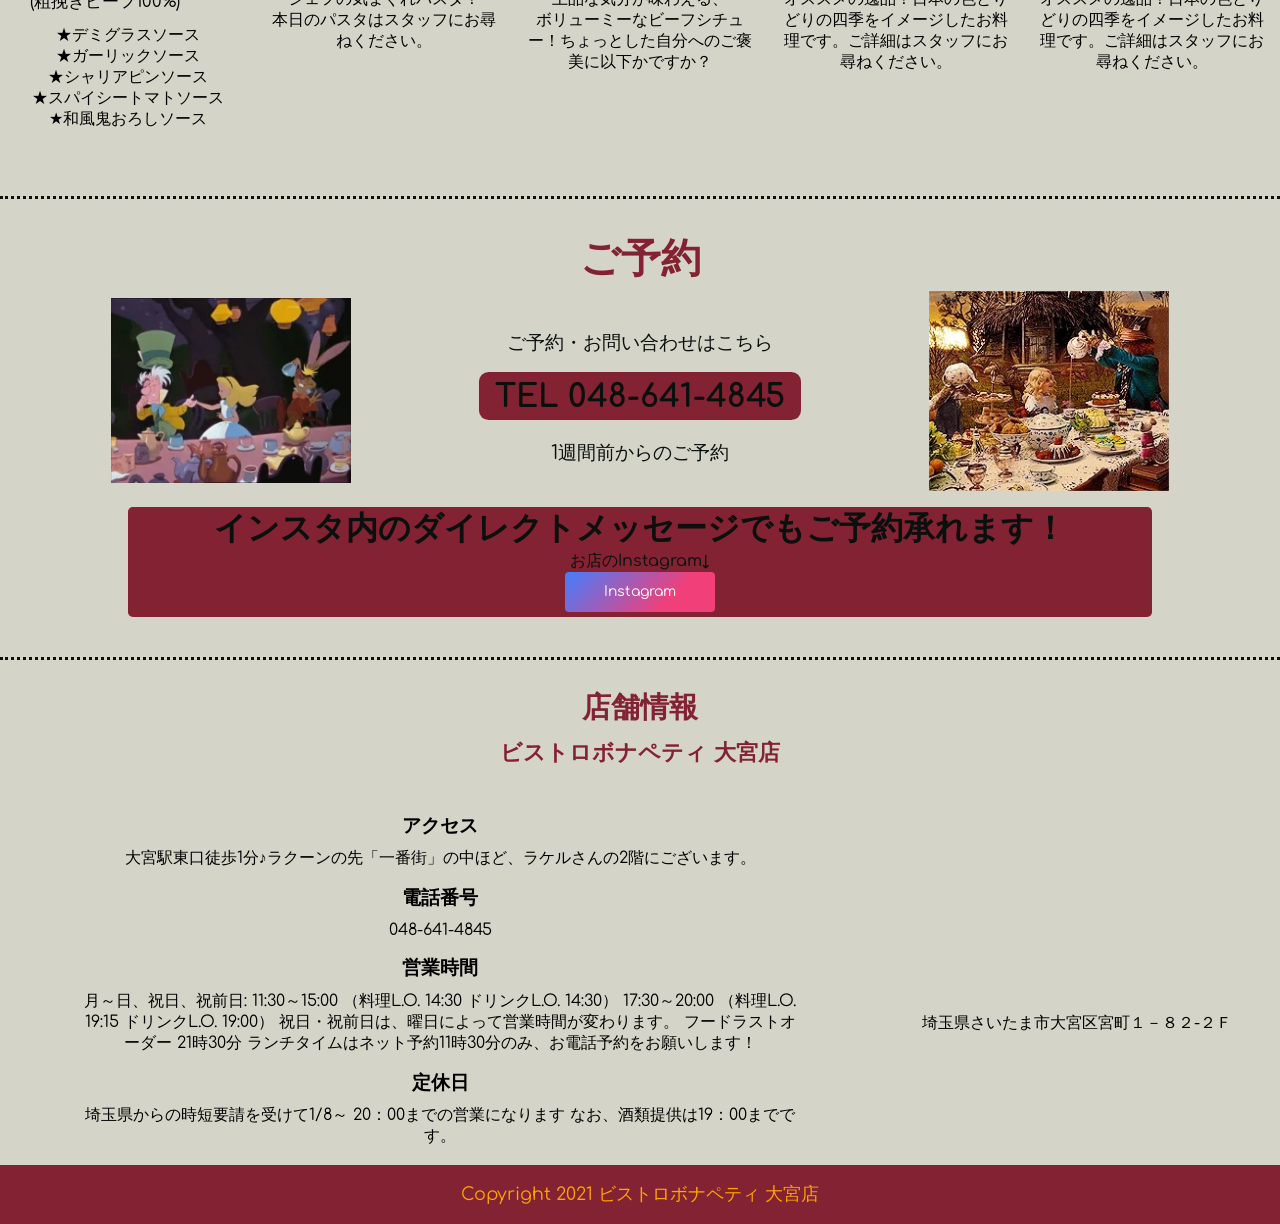
==== commit 2a8016eb: "Update index.html" ====
--- a/index.html
+++ b/index.html
@@ -115,7 +115,7 @@
 
       <div class="parent">
         <div class="child c1">
-          <img src="./img/folder/zt2h_w500h500.jpg" alt="" />
+          <img src="./img/zt2h_w500h500.jpg" alt="" />
           <div class="food-header f1">
             ビストロハンバーグ<br /><span>(粗挽きビーフ100%)</span>
           </div>
@@ -125,28 +125,28 @@
           </div>
         </div>
         <div class="child c2">
-          <img src="./img/folder/39xb_w500h500.jpg" alt="" />
+          <img src="./img/39xb_w500h500.jpg" alt="" />
           <div class="food-header">今日のパスタ</div>
           <div class="food-description">
             シェフの気まぐれパスタ！<br />本日のパスタはスタッフにお尋ねください。
           </div>
         </div>
         <div class="child c3">
-          <img src="./img/folder/j42f_w500h500.jpg" alt="" />
+          <img src="./img/j42f_w500h500.jpg" alt="" />
           <div class="food-header">ビーフシチュー</div>
           <div class="food-description">
             上品な気分が味わえる、<br />ボリューミーなビーフシチュー！ちょっとした自分へのご褒美に以下かですか？
           </div>
         </div>
         <div class="child c4">
-          <img src="./img/folder/odyx_w500h500.jpg" alt="" />
+          <img src="./img/odyx_w500h500.jpg" alt="" />
           <div class="food-header">季節の肉料理</div>
           <div class="food-description">
             オススメの逸品！日本の色とりどりの四季をイメージしたお料理です。ご詳細はスタッフにお尋ねください。
           </div>
         </div>
         <div class="child c5">
-          <img src="./img/folder/uykf_w500h500.jpg" alt="" />
+          <img src="./img/uykf_w500h500.jpg" alt="" />
           <div class="food-header">季節の魚料理</div>
           <div class="food-description">
             オススメの逸品！日本の色とりどりの四季をイメージしたお料理です。ご詳細はスタッフにお尋ねください。
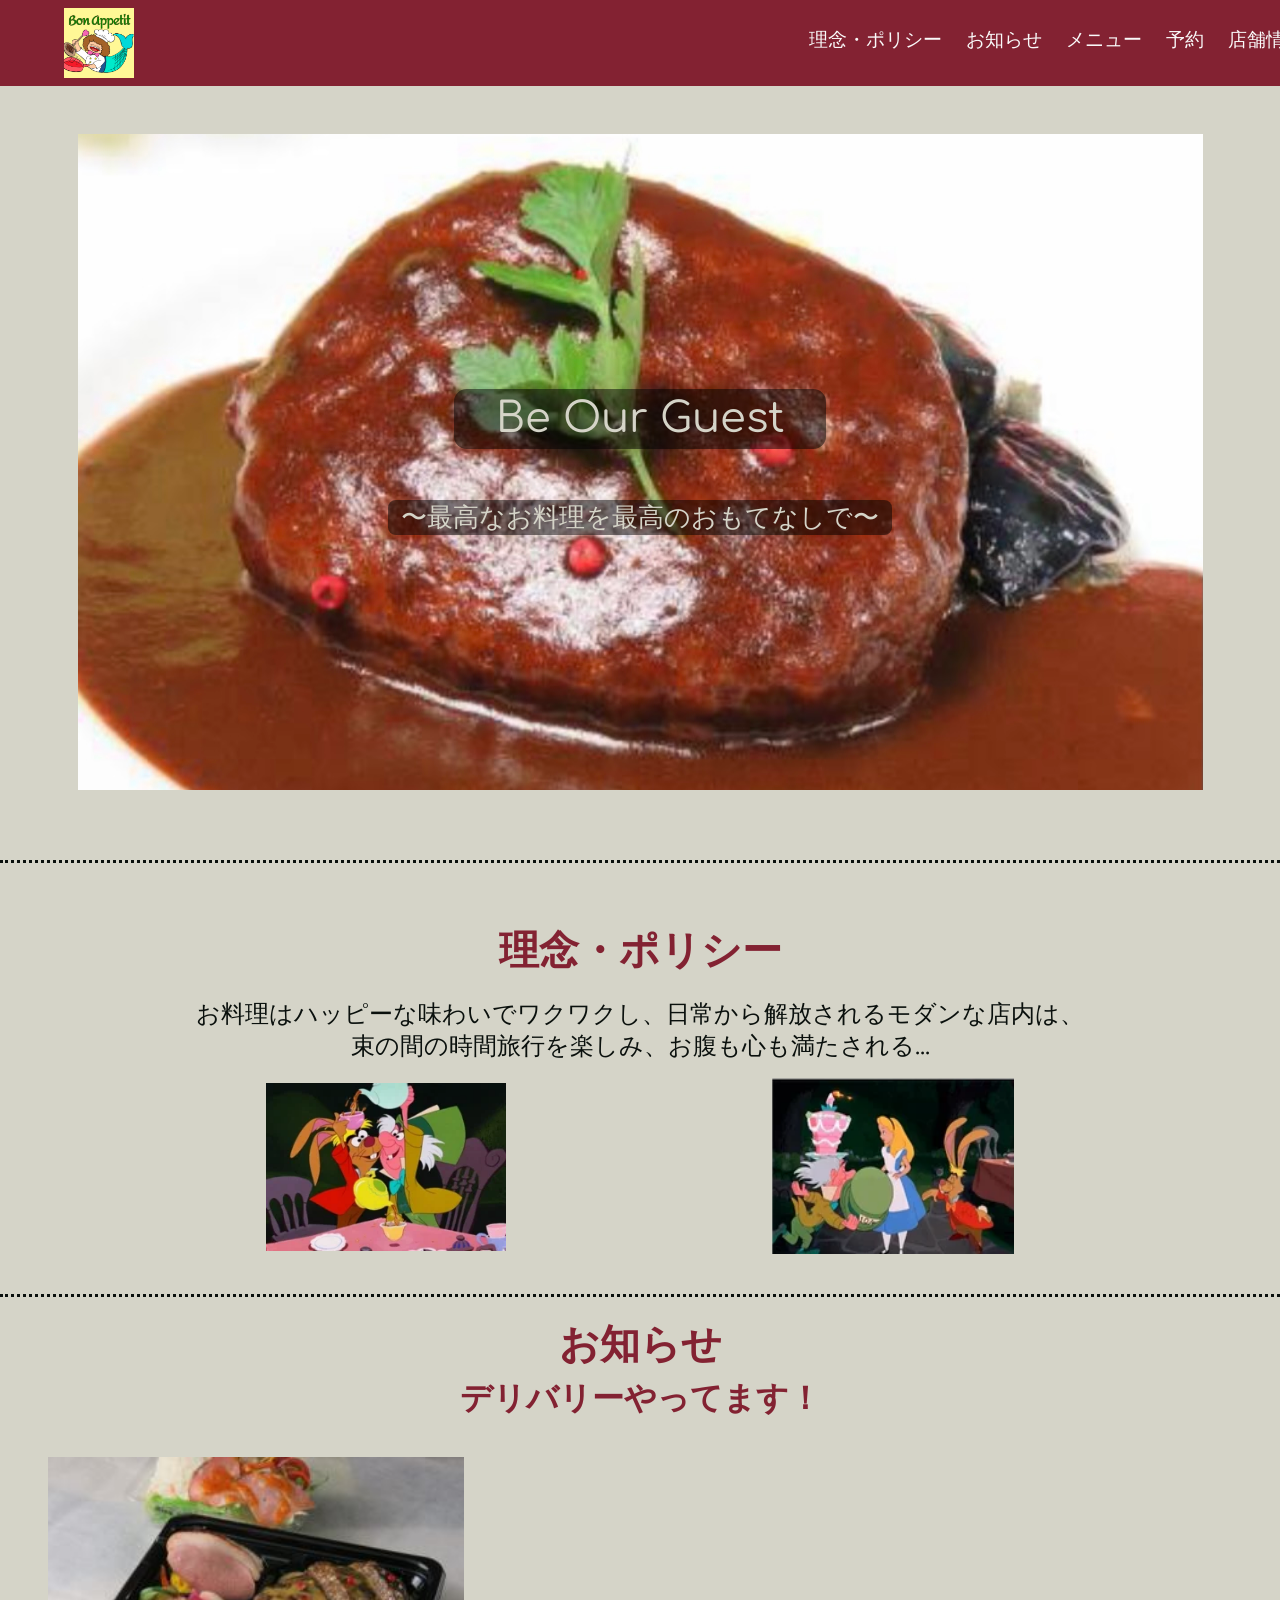
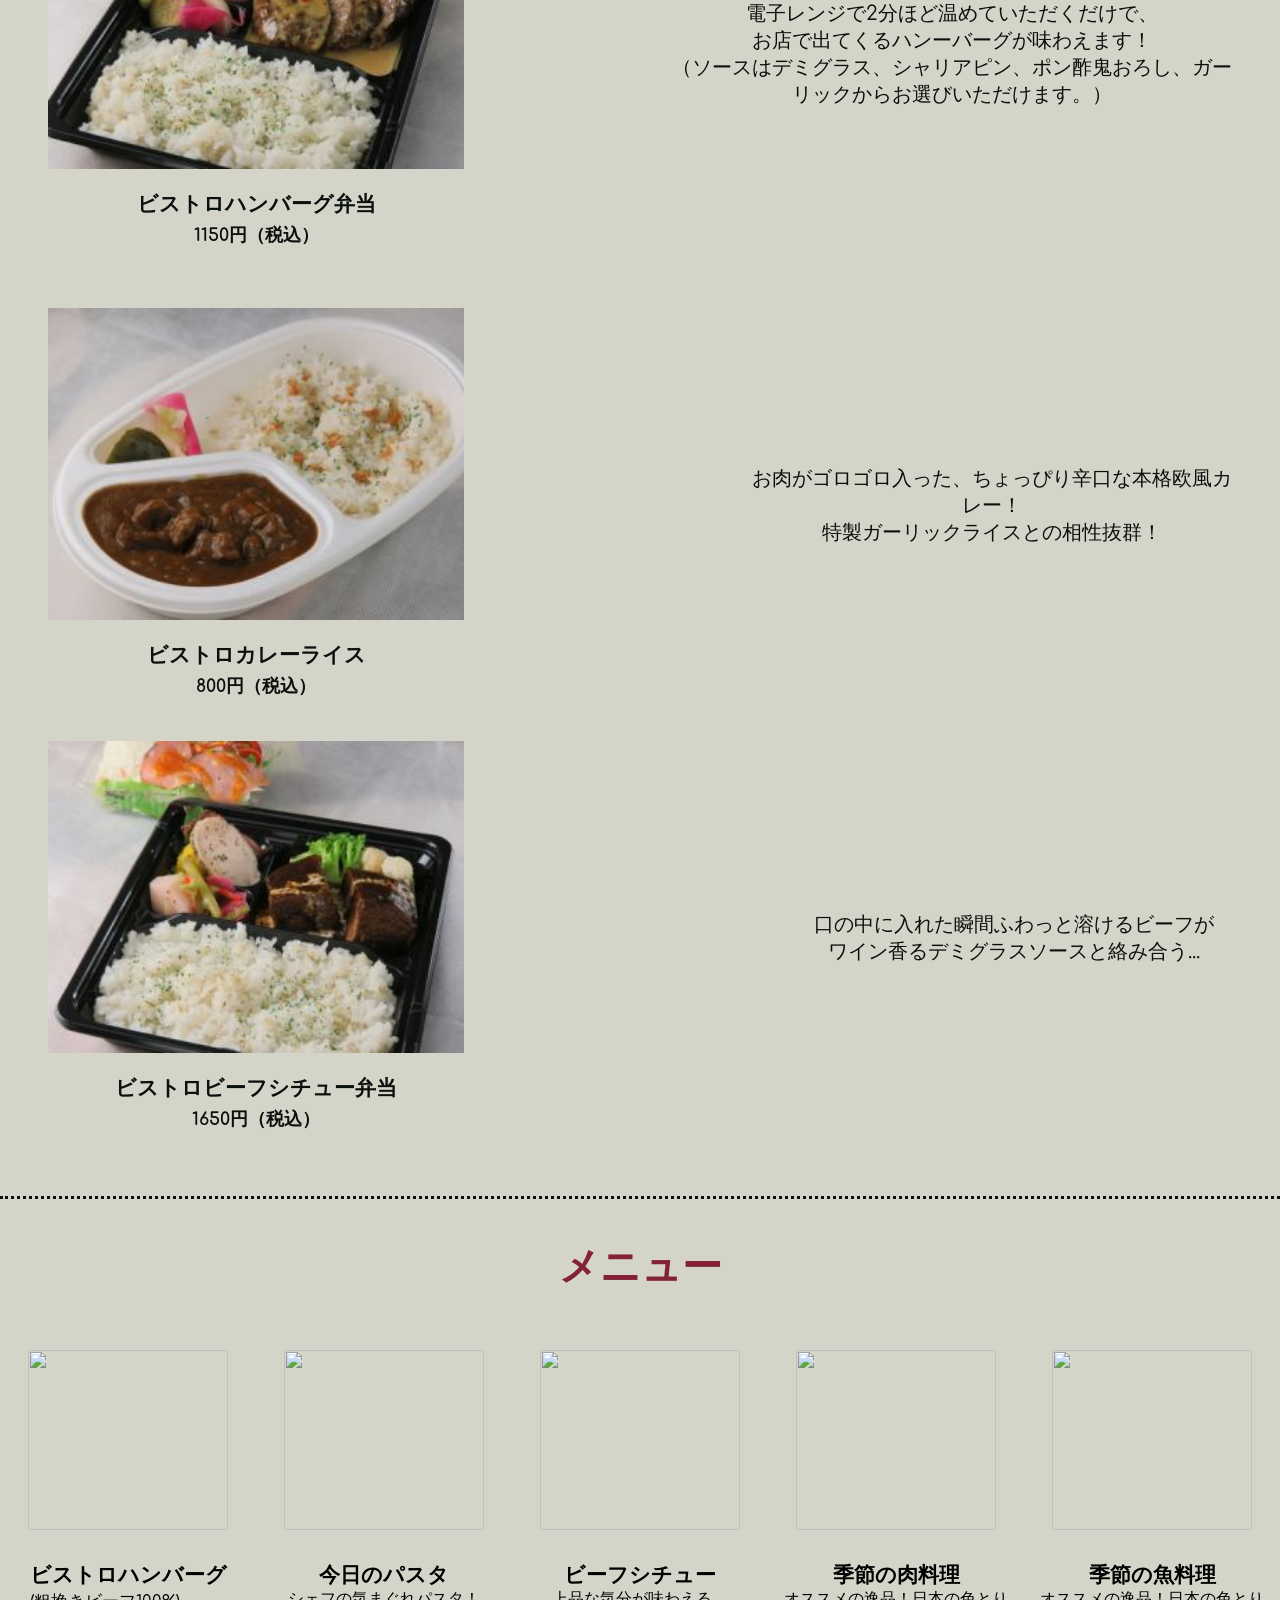
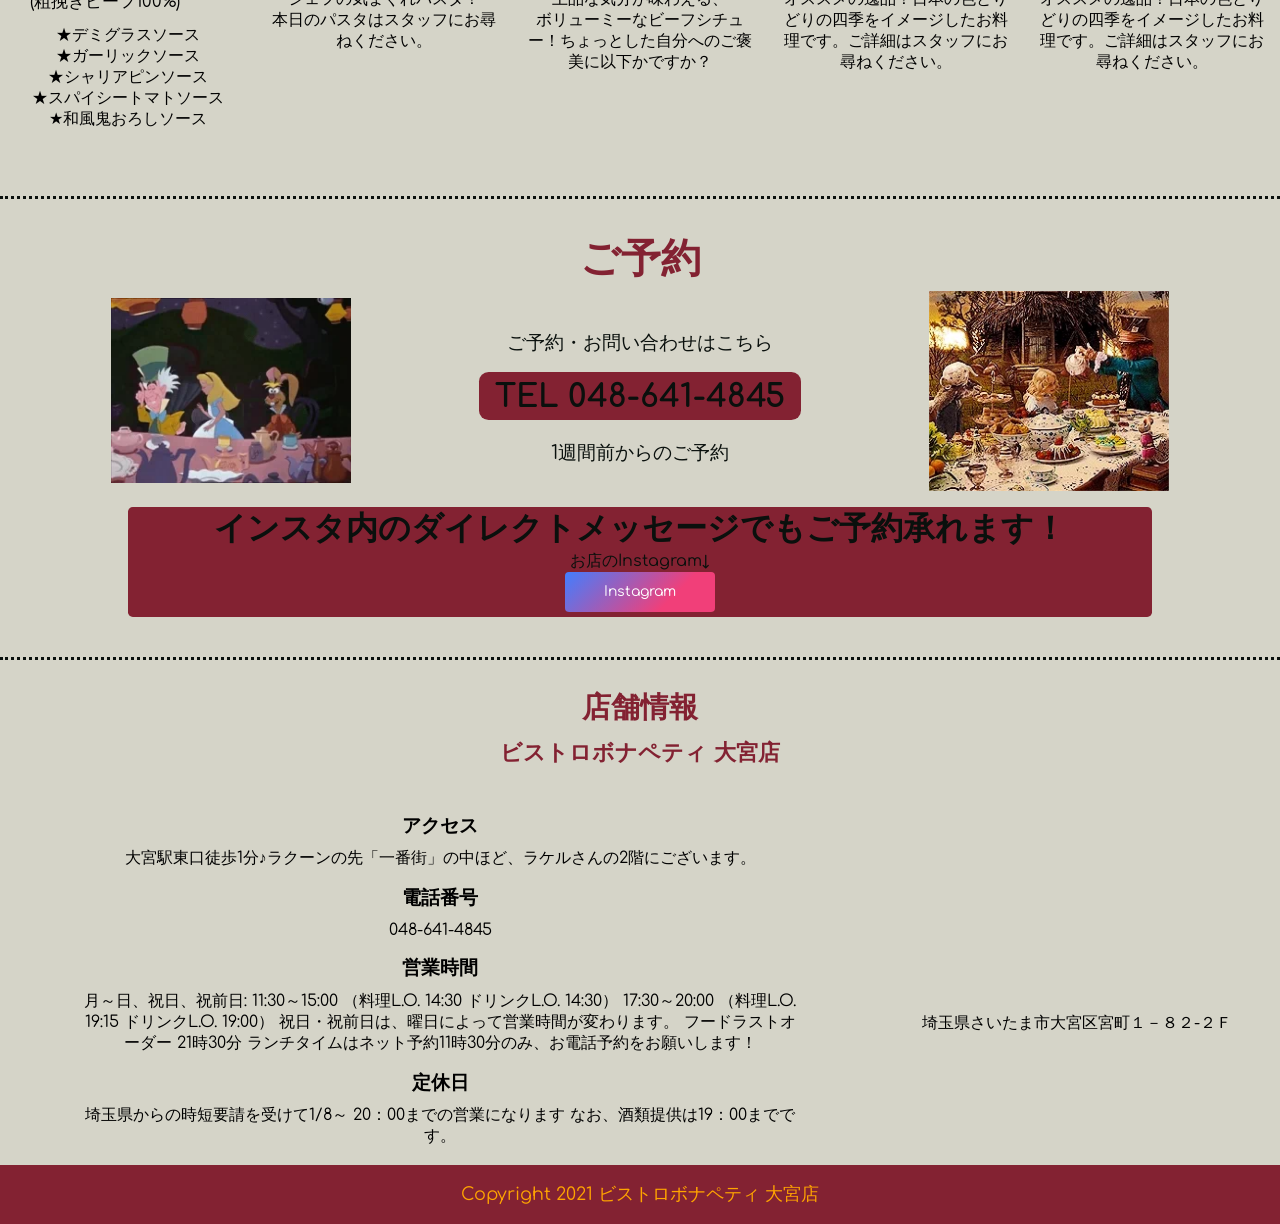
==== commit 86cda646: "Update index.html" ====
--- a/index.html
+++ b/index.html
@@ -115,7 +115,7 @@
 
       <div class="parent">
         <div class="child c1">
-          <img src="./img/zt2h_w500h500.jpg" alt="" />
+          <img src="./img/folder/zt2h_w500h500.jpg" alt="" />
           <div class="food-header f1">
             ビストロハンバーグ<br /><span>(粗挽きビーフ100%)</span>
           </div>
@@ -125,28 +125,28 @@
           </div>
         </div>
         <div class="child c2">
-          <img src="./img/39xb_w500h500.jpg" alt="" />
+          <img src="./img/folder/39xb_w500h500.jpg" alt="" />
           <div class="food-header">今日のパスタ</div>
           <div class="food-description">
             シェフの気まぐれパスタ！<br />本日のパスタはスタッフにお尋ねください。
           </div>
         </div>
         <div class="child c3">
-          <img src="./img/j42f_w500h500.jpg" alt="" />
+          <img src="./img/folder/j42f_w500h500.jpg" alt="" />
           <div class="food-header">ビーフシチュー</div>
           <div class="food-description">
             上品な気分が味わえる、<br />ボリューミーなビーフシチュー！ちょっとした自分へのご褒美に以下かですか？
           </div>
         </div>
         <div class="child c4">
-          <img src="./img/odyx_w500h500.jpg" alt="" />
+          <img src="./img/folder/odyx_w500h500.jpg" alt="" />
           <div class="food-header">季節の肉料理</div>
           <div class="food-description">
             オススメの逸品！日本の色とりどりの四季をイメージしたお料理です。ご詳細はスタッフにお尋ねください。
           </div>
         </div>
         <div class="child c5">
-          <img src="./img/uykf_w500h500.jpg" alt="" />
+          <img src="./img/folder/uykf_w500h500.jpg" alt="" />
           <div class="food-header">季節の魚料理</div>
           <div class="food-description">
             オススメの逸品！日本の色とりどりの四季をイメージしたお料理です。ご詳細はスタッフにお尋ねください。
